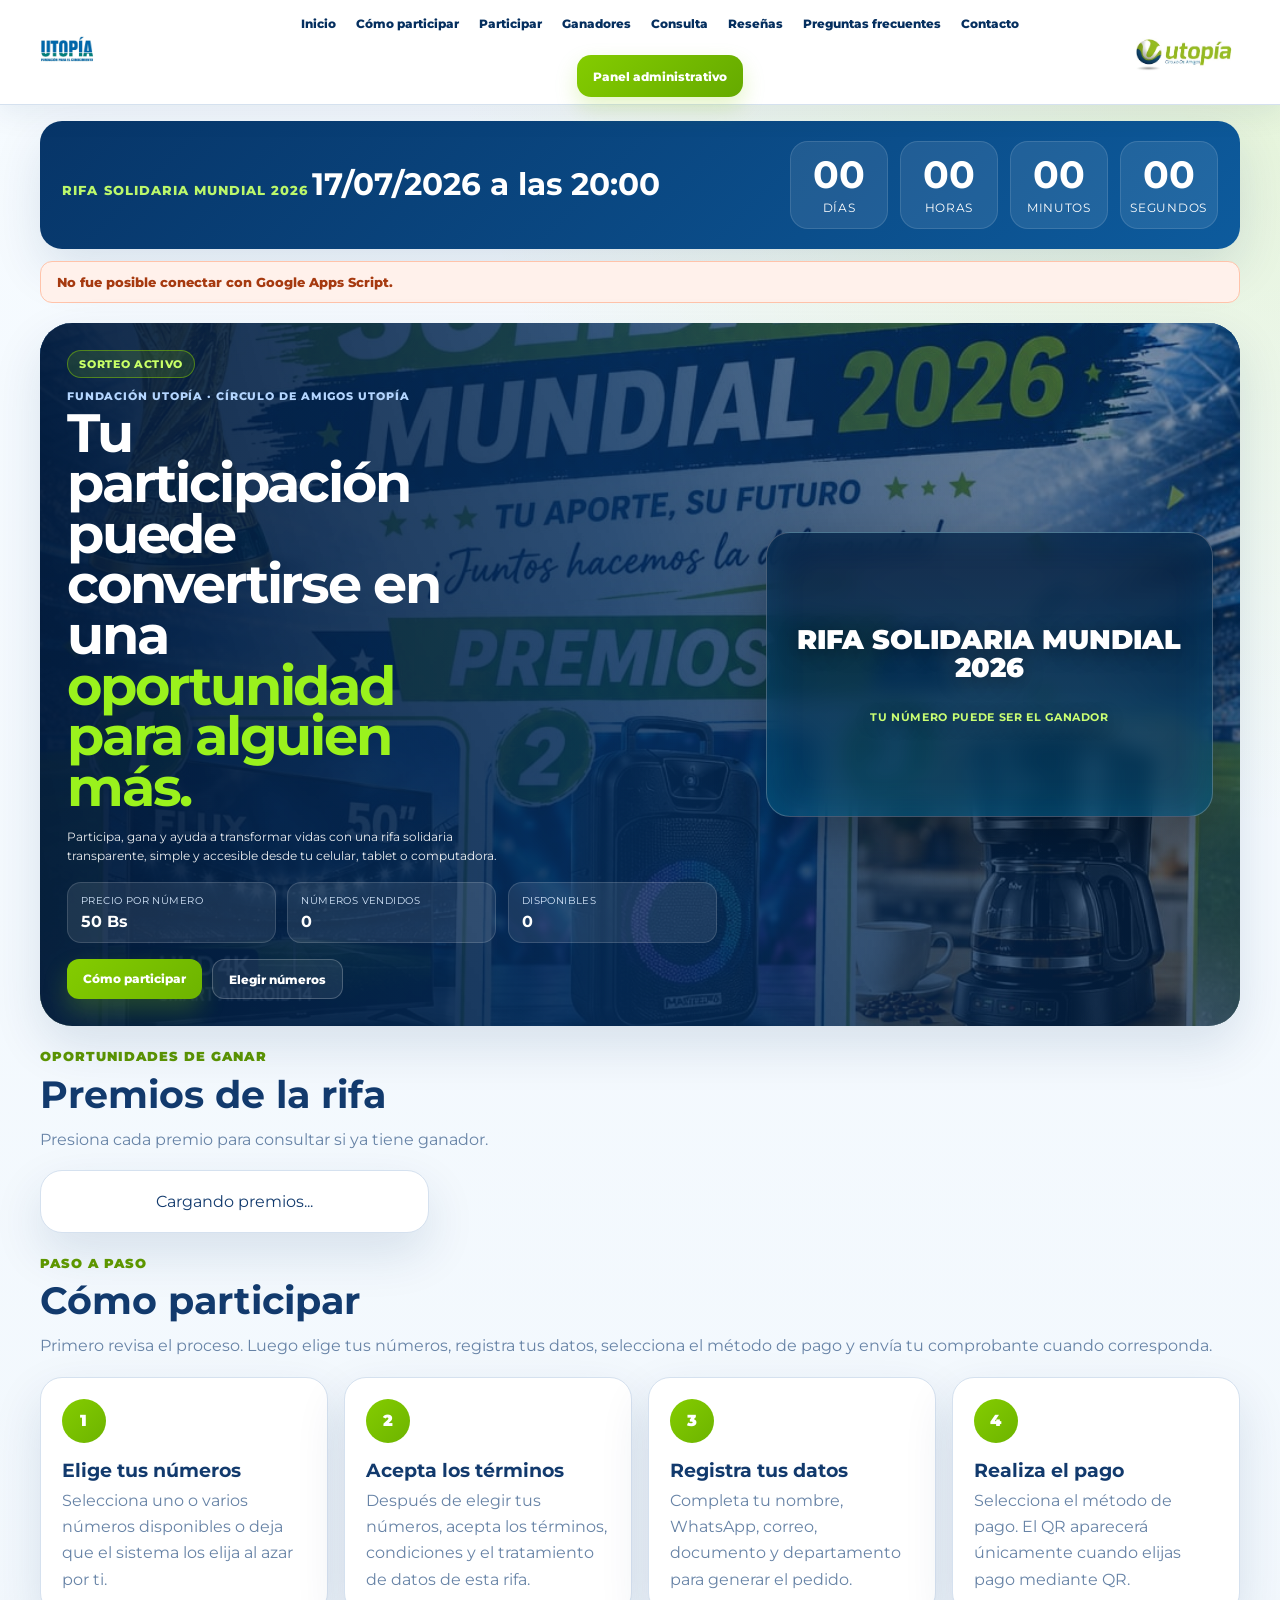
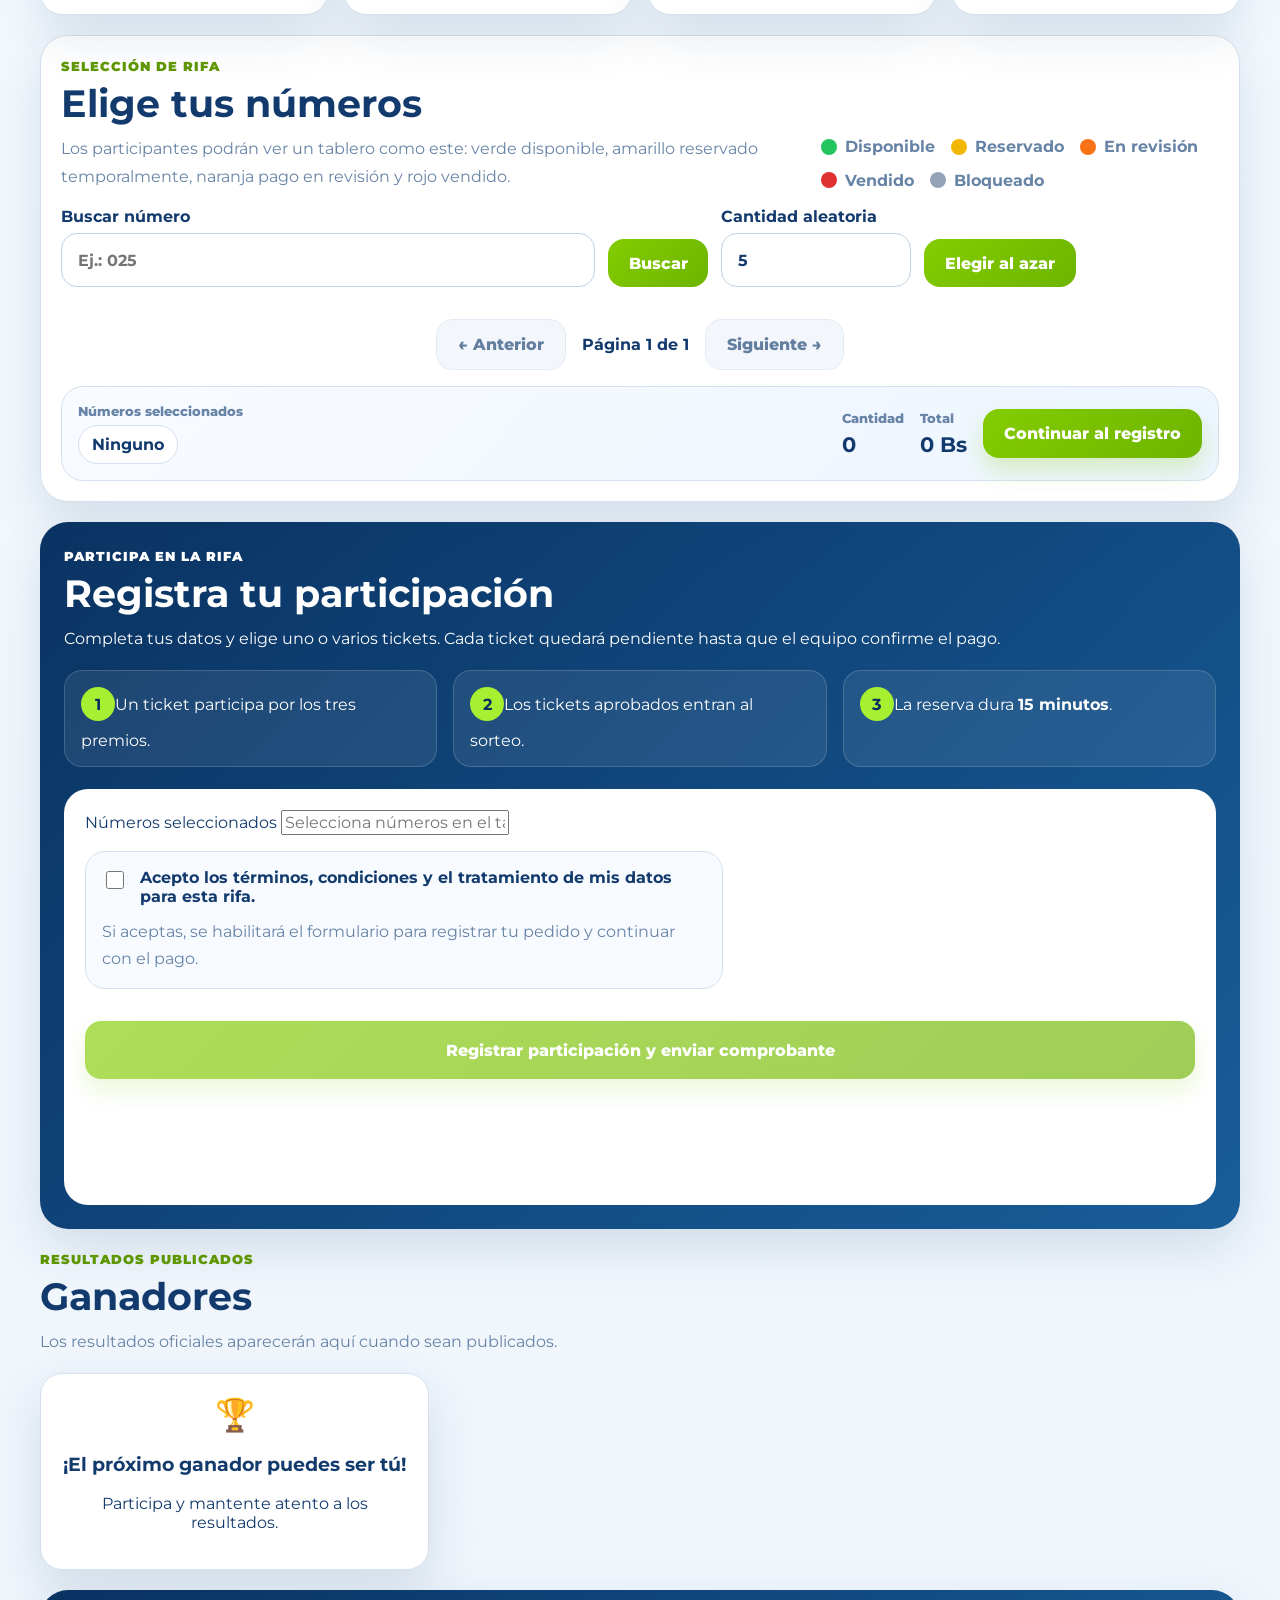
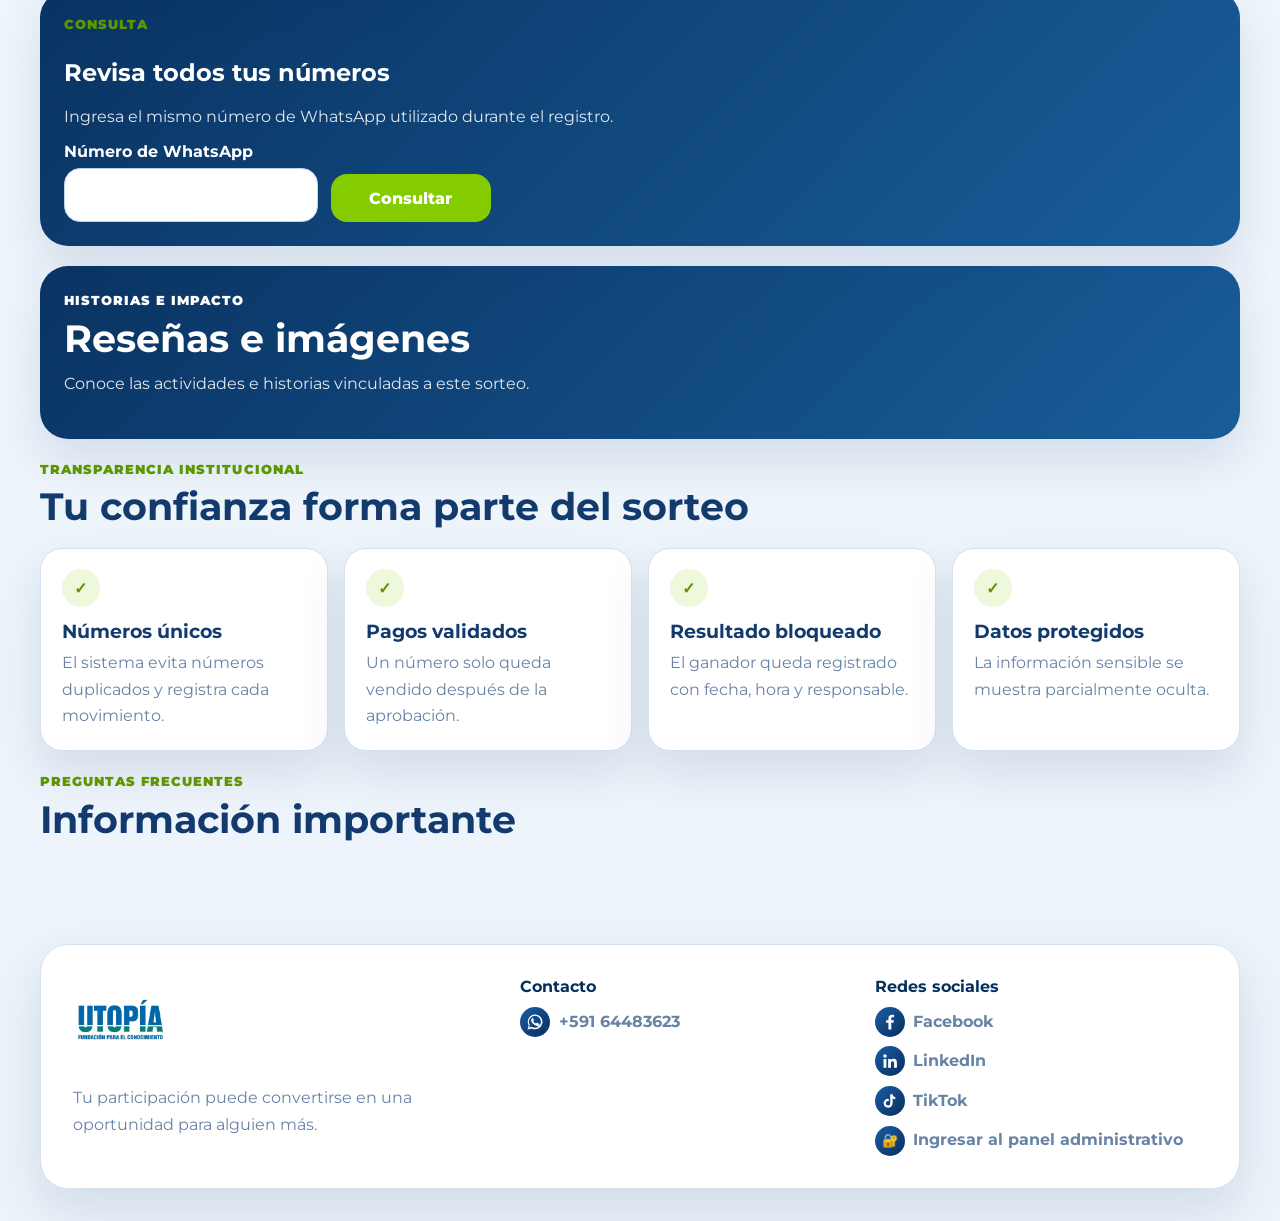
==== index.html @ 5aa7b0ad "Add files via upload" ====
<!doctype html>
<html lang="es">
<head>
<meta charset="utf-8"/>
<meta content="width=device-width, initial-scale=1" name="viewport"/>
<meta content="#052f5f" name="theme-color"/>
<meta content="Sorteos solidarios de Fundación Utopía. Participa, gana y transforma vidas." name="description"/>
<!-- El video de fondo está incorporado dentro de este archivo. No requiere subir un MP4 por separado. -->
<title>Sorteos Utopía | Rifa Solidaria Mundial 2026</title>
<link href="https://fonts.googleapis.com" rel="preconnect"/>
<link crossorigin="" href="https://fonts.gstatic.com" rel="preconnect"/>
<link href="https://fonts.googleapis.com/css2?family=Montserrat:wght@400;500;600;700;800;900&amp;display=swap" rel="stylesheet"/>

<link href="estilos.css?v=12.0.0" rel="stylesheet"/></head>
<body>
<header class="header">
<a aria-label="Fundación Utopía" class="brand" href="#inicio">
<img alt="Fundación Utopía" src="assets/logo-utopia.png.jpeg"/>
</a>
<button aria-controls="nav" aria-expanded="false" class="menu-button" id="menuButton" type="button">
<span></span><span></span><span></span><b class="sr-only">Abrir menú</b>
</button>
<nav id="nav">
<a href="#inicio">Inicio</a>
<a href="#como-participar">Cómo participar</a>
<a href="#sorteos">Participar</a>
<a href="#ganadores">Ganadores</a>
<a href="#consulta">Consulta</a>
<a href="#proyectos">Reseñas</a>
<a href="#preguntas">Preguntas frecuentes</a>
<a href="#contacto">Contacto</a>
<a aria-label="Ingresar al panel administrativo" class="admin-nav-link" href="administrador.html">Panel administrativo</a>
</nav>
<div class="header-right-logo">
<img alt="Círculo de Amigos Utopía" src="assets/logo-circulo-amigos-utopia.png"/>
</div>
</header>
<main>
<section class="top-countdown">
<div>
<span id="topRaffleName">Rifa Solidaria Mundial 2026</span>
<strong id="countdownDateTime">17/07/2026 a las 20:00</strong>
</div>
<div class="countdown">
<article><strong id="days">00</strong><small>Días</small></article>
<article><strong id="hours">00</strong><small>Horas</small></article>
<article><strong id="minutes">00</strong><small>Minutos</small></article>
<article><strong id="seconds">00</strong><small>Segundos</small></article>
</div>
</section>
<div class="public-system-notice" id="publicSystemNotice" hidden></div>
<section class="hero" id="inicio">
<video aria-hidden="true" autoplay="" class="hero-bg-video" controlslist="nodownload noplaybackrate nofullscreen" disablepictureinpicture="" id="heroVideo" loop="" muted="" playsinline="" poster="assets/rifa-solidaria-2026.png" preload="metadata" webkit-playsinline=""><source src="assets/video-rifa-mundial-utopia.mp4.mp4" type="video/mp4"/></video>
<div class="hero-copy">
<span class="hero-badge" id="heroStatusBadge">Sorteo activo</span>
<p class="eyebrow" id="heroOrganization">Fundación Utopía · Círculo de Amigos Utopía</p>
<h1>Tu participación puede convertirse en una <span>oportunidad para alguien más.</span></h1>
<p class="lead" id="heroDescription">Participa, gana y ayuda a transformar vidas con una rifa solidaria transparente, simple y accesible desde tu celular, tablet o computadora.</p>
<div class="hero-data">
<article><small>Precio por número</small><strong id="heroPrice">50 Bs</strong></article>
<article><small>Números vendidos</small><strong id="heroSold">0</strong></article>
<article><small>Disponibles</small><strong id="heroAvailable">0</strong></article>
</div>
<div class="hero-actions">
<a class="primary-button" href="#como-participar">Cómo participar</a>
<a class="ghost-button" href="#sorteos">Elegir números</a>
</div>
</div>
<div aria-hidden="true" class="world-cup-visual">
<p id="heroRaffleName">Rifa Solidaria Mundial 2026</p>
<div aria-label="Número de ticket animado" class="hero-number-strip" id="heroNumberStrip"></div>
<strong>Tu número puede ser el ganador</strong>
</div>
</section>
<section class="prizes-section" id="premios">
<div class="section-heading">
<div><span class="section-label" id="prizeCountLabel">Oportunidades de ganar</span><h2>Premios de la rifa</h2><p>Presiona cada premio para consultar si ya tiene ganador.</p></div>
</div>
<div class="prize-grid" id="prizeGrid"><article class="empty-card">Cargando premios...</article></div>
</section><section class="how-section" id="como-participar">
<div class="section-heading">
<div>
<span class="section-label">Paso a paso</span>
<h2>Cómo participar</h2>
<p>Primero revisa el proceso. Luego elige tus números, registra tus datos, selecciona el método de pago y envía tu comprobante cuando corresponda.</p>
</div>
</div>
<div class="steps">
<article><span>1</span><h3>Elige tus números</h3><p>Selecciona uno o varios números disponibles o deja que el sistema los elija al azar por ti.</p></article>
<article><span>2</span><h3>Acepta los términos</h3><p>Después de elegir tus números, acepta los términos, condiciones y el tratamiento de datos de esta rifa.</p></article>
<article><span>3</span><h3>Registra tus datos</h3><p>Completa tu nombre, WhatsApp, correo, documento y departamento para generar el pedido.</p></article>
<article><span>4</span><h3>Realiza el pago</h3><p>Selecciona el método de pago. El QR aparecerá únicamente cuando elijas pago mediante QR.</p></article>
</div>
</section>
<section class="raffle-section" id="sorteos">
<div class="section-heading">
<div>
<span class="section-label">Selección de rifa</span>
<h2>Elige tus números</h2>
<p>Los participantes podrán ver un tablero como este: verde disponible, amarillo reservado temporalmente, naranja pago en revisión y rojo vendido.</p>
</div>
<label class="public-raffle-picker" id="publicRaffleSelectWrap" hidden>Seleccionar sorteo
<select id="publicRaffleSelect" aria-label="Seleccionar sorteo"></select>
</label>
<div class="legend">
<span><i class="available"></i>Disponible</span>
<span><i class="reserved"></i>Reservado</span>
<span><i class="review"></i>En revisión</span>
<span><i class="sold"></i>Vendido</span>
<span><i class="blocked"></i>Bloqueado</span>
</div>
</div>
<div class="ticket-toolbar">
<label>Buscar número<input id="boardSearch" inputmode="numeric" placeholder="Ej.: 025"/></label>
<button id="searchBoardTicket" type="button">Buscar</button>
<label>Cantidad aleatoria<input id="randomQuantity" max="100000" min="1" type="number" value="5"/></label>
<button id="randomTickets" type="button">Elegir al azar</button>
<button class="secondary" id="refreshBoard" type="button">Actualizar</button>
</div>
<div aria-live="polite" class="ticket-grid" id="ticketGrid"></div>
<div class="ticket-pagination">
<button id="ticketPrevPage" type="button">← Anterior</button>
<strong id="ticketPageLabel">Página 1</strong>
<button id="ticketNextPage" type="button">Siguiente →</button>
</div>
<div class="selection-dock">
<div>
<small>Números seleccionados</small>
<div class="selected-ticket-chips" id="selectedTicketChips"><span>Ninguno</span></div>
</div>
<div><small>Cantidad</small><strong id="selectedTicketCount">0</strong></div>
<div><small>Total</small><strong id="selectedTotal">0 Bs</strong></div>
<a class="primary-button" href="#participar">Continuar al registro</a>
</div>
</section>
<section class="participation-section" id="participar">
<div class="section-heading light-heading">
<div>
<span class="section-label light">Participa en la rifa</span>
<h2>Registra tu participación</h2>
<p>Completa tus datos y elige uno o varios tickets. Cada ticket quedará pendiente hasta que el equipo confirme el pago.</p>
</div>
</div>
<div class="participation-intro-grid">
<article><strong>1</strong><span>Un ticket participa por los tres premios.</span></article>
<article><strong>2</strong><span>Los tickets aprobados entran al sorteo.</span></article>
<article><strong>3</strong><span>La reserva dura <b id="reservationMinutesText">15 minutos</b>.</span></article>
</div>
<p id="publicParticipationInstructions" style="max-width:900px;margin:0 auto 1.2rem;color:#dbe9f2;line-height:1.6"></p>
<div class="registration-shell">
<div class="registration-summary">
<label class="full-field">Números seleccionados
            <input id="tickets" placeholder="Selecciona números en el tablero" readonly="" required=""/>
</label>
<div class="terms-card">
<label class="terms main-terms">
<input id="terms" type="checkbox"/>
<span id="termsText">Acepto los términos, condiciones y el tratamiento de mis datos para esta rifa.</span>
</label>
<p>Si aceptas, se habilitará el formulario para registrar tu pedido y continuar con el pago.</p>
</div>
</div>
<form class="participation-form" id="participationForm" novalidate="">
<div class="participant-fields" hidden="" id="participantFields">
<div class="form-grid">
<label>Nombre completo<input autocomplete="name" id="fullName"/></label>
<label>Número de WhatsApp<input autocomplete="tel" id="phone" inputmode="tel"/></label>
<label>Correo electrónico<input autocomplete="email" id="email" type="email"/></label>
<label>Número documento de identidad<input id="identityNumber" inputmode="numeric"/></label>
<label>Departamento
                <select id="department">
<option value="">Seleccionar</option>
<option>La Paz</option>
<option>Cochabamba</option>
<option>Santa Cruz</option>
<option>Oruro</option>
<option>Potosí</option>
<option>Chuquisaca</option>
<option>Tarija</option>
<option>Beni</option>
<option>Pando</option>
</select>
</label>
<label>Método de pago
                <select id="paymentMethod">
<option value="">Seleccionar</option>
<option value="QR">QR</option>
</select>
</label>
</div>
<div class="payment-summary" hidden="" id="paymentSummary">
<h3>Resumen de pago</h3>
<div><span>Cantidad de números</span><strong id="summaryCount">0</strong></div>
<div><span>Precio por número</span><strong id="summaryUnit">0 Bs</strong></div>
<div class="total"><span>Total a pagar</span><strong id="summaryTotal">0 Bs</strong></div>
</div>
<div class="payment-details-panel" hidden id="paymentDetailsPanel">
<div class="payment-details-head">
<span class="section-label">Método seleccionado</span>
<h3 id="paymentMethodTitle">Método de pago</h3>
<p id="paymentInstructions">Selecciona un método para ver sus instrucciones.</p>
<p>La reserva vence en <strong id="reservationCountdown">--:--</strong>.</p>
<p hidden id="reservationMessage"></p>
</div>
<div class="payment-method-panel" hidden id="qrMethodPanel">
<img alt="QR de pago" id="paymentQrImage" src="assets/qr-pago.png"/>
<p>Escanea el QR y adjunta el comprobante.</p>
</div>
<div class="payment-method-panel bank-method-panel" hidden id="bankMethodPanel">
<div><span>Banco</span><strong id="bankName">—</strong></div>
<div><span>Titular</span><strong id="bankHolder">—</strong></div>
<div><span>Número de cuenta</span><strong id="bankAccount">—</strong></div>
<div><span>Tipo de cuenta</span><strong id="bankAccountType">—</strong></div>
<div><span>Documento</span><strong id="bankIdentity">—</strong></div>
<div><span>Moneda</span><strong id="bankCurrency">—</strong></div>
</div>
<div class="payment-method-panel" hidden id="cashMethodPanel"><p>Realiza el pago siguiendo las instrucciones indicadas arriba.</p></div>
<div class="payment-method-panel" hidden id="genericMethodPanel"><p>Sigue las instrucciones indicadas para este método.</p></div>
<label class="proof-field" hidden id="proofField">Comprobante de pago
<input accept="image/jpeg,image/png,image/webp,application/pdf" id="paymentProof" type="file"/>
<small id="proofFileName">Adjunta imagen o PDF del pago. Máximo 5 MB.</small>
</label>
</div>
</div>
<button class="submit-button" disabled="" id="submitButton" type="submit">Registrar participación y enviar comprobante</button>
<div class="form-result" id="formResult" role="status"></div>
<div class="confirmation-actions" hidden="" id="confirmationActions">
<button class="secondary" id="printReceipt" type="button">Ver comprobante digital</button>
</div>
</form>
</div>
</section>

<section class="winners-section" id="ganadores">
<div class="section-heading"><div><span class="section-label">Resultados publicados</span><h2>Ganadores</h2><p>Los resultados oficiales aparecerán aquí cuando sean publicados.</p></div></div>
<div class="winners-grid" id="winnersGrid"><article class="empty-card"><span>🏆</span><h3>¡El próximo ganador puedes ser tú!</h3><p>Participa y mantente atento a los resultados.</p></article></div>
</section>
<section class="lookup-section" id="consulta">
<div><span class="section-label light">Consulta</span><h2>Revisa todos tus números</h2><p>Ingresa el mismo número de WhatsApp utilizado durante el registro.</p></div>
<form id="phoneLookupForm"><label>Número de WhatsApp<input autocomplete="tel" id="lookupPhone" inputmode="tel" required=""/></label><button type="submit">Consultar</button></form>
<div class="lookup-result" hidden="" id="phoneLookupResult"></div>
</section>
<section class="impact-section" id="proyectos"><div class="section-heading light-heading"><div><span class="section-label light">Historias e impacto</span><h2>Reseñas e imágenes</h2><p>Conoce las actividades e historias vinculadas a este sorteo.</p></div></div><div class="impact-gallery" id="impactGallery"></div></section>
<section class="transparency-section" id="transparencia">
<div class="section-heading"><div><span class="section-label">Transparencia institucional</span><h2>Tu confianza forma parte del sorteo</h2></div></div>
<div class="transparency-grid">
<article><span>✓</span><h3>Números únicos</h3><p>El sistema evita números duplicados y registra cada movimiento.</p></article>
<article><span>✓</span><h3>Pagos validados</h3><p>Un número solo queda vendido después de la aprobación.</p></article>
<article><span>✓</span><h3>Resultado bloqueado</h3><p>El ganador queda registrado con fecha, hora y responsable.</p></article>
<article><span>✓</span><h3>Datos protegidos</h3><p>La información sensible se muestra parcialmente oculta.</p></article>
</div>
</section>
<section class="faq-section" id="preguntas">
<div class="section-heading"><div><span class="section-label">Preguntas frecuentes</span><h2>Información importante</h2></div></div>
<div id="faqList"></div>
</section>
</main>
<footer id="contacto">
<div class="footer-brand">
<img alt="Fundación Utopía" src="assets/logo-utopia.png.jpeg"/>
<p>Tu participación puede convertirse en una oportunidad para alguien más.</p>
</div>
<div>
<strong>Contacto</strong>
<div class="footer-links">
<a class="footer-link" href="https://wa.me/59164483623" id="contactWhatsapp" rel="noopener noreferrer" target="_blank">
<span class="footer-link-icon" aria-hidden="true"><svg viewBox="0 0 24 24" role="img"><path fill="currentColor" d="M12 2a9.7 9.7 0 0 0-8.4 14.5L2 22l5.7-1.5A9.8 9.8 0 1 0 12 2Zm0 17.7a8 8 0 0 1-4.1-1.1l-.3-.2-3.4.9.9-3.3-.2-.3A8 8 0 1 1 12 19.7Zm4.4-6c-.2-.1-1.4-.7-1.6-.8-.2-.1-.4-.1-.5.1-.2.2-.6.8-.7.9-.1.2-.3.2-.5.1-1.4-.7-2.4-1.3-3.3-3-.2-.3 0-.4.1-.6l.4-.5c.1-.2.1-.3.2-.5 0-.1 0-.3-.1-.4l-.7-1.7c-.2-.5-.4-.4-.6-.4h-.5c-.2 0-.5.1-.7.3-.3.3-1 1-1 2.4s1 2.8 1.2 3c.1.2 2 3.1 4.9 4.2.7.3 1.2.5 1.7.6.7.2 1.3.2 1.8.1.6-.1 1.4-.6 1.6-1.1.2-.6.2-1 .1-1.1-.1-.2-.3-.2-.6-.4Z"/></svg></span>
<span id="contactWhatsappText">+591 64483623</span>
</a>
</div>
</div>
<div>
<strong>Redes sociales</strong>
<div class="footer-links">
<a class="footer-link" href="https://www.facebook.com/Fundautopia" id="contactFacebook" rel="noopener noreferrer" target="_blank">
<span class="footer-link-icon" aria-hidden="true"><svg viewBox="0 0 24 24" role="img"><path fill="currentColor" d="M13.7 22v-9h3l.5-3.5h-3.5V7.3c0-1 .3-1.7 1.8-1.7h1.9V2.5c-.3 0-1.5-.1-2.8-.1-2.8 0-4.7 1.7-4.7 4.8v2.3H6.8V13h3.1v9h3.8Z"/></svg></span><span>Facebook</span>
</a>
<a class="footer-link" href="https://www.linkedin.com/in/fundaci%C3%B3n-utop%C3%ADa-org/" id="contactLinkedIn" rel="noopener noreferrer" target="_blank">
<span class="footer-link-icon" aria-hidden="true"><svg viewBox="0 0 24 24" role="img"><path fill="currentColor" d="M5.3 7.8A2.3 2.3 0 1 0 5.3 3a2.3 2.3 0 0 0 0 4.7ZM3.4 21h3.8V9.2H3.4V21Zm6.1 0h3.8v-5.8c0-1.5.3-3 2.2-3 1.9 0 1.9 1.8 1.9 3.1V21h3.8v-6.4c0-3.1-.7-5.6-4.4-5.6-1.8 0-3 .9-3.5 1.8h-.1V9.2H9.5V21Z"/></svg></span><span>LinkedIn</span>
</a>
<a class="footer-link" href="https://www.tiktok.com/@utopia.fundacion" id="contactTikTok" rel="noopener noreferrer" target="_blank">
<span class="footer-link-icon" aria-hidden="true"><svg viewBox="0 0 24 24" role="img"><path fill="currentColor" d="M15.5 3c.3 2.1 1.5 3.4 3.5 3.6v3.1a8.3 8.3 0 0 1-3.5-1v6.2a6 6 0 1 1-5.2-5.9v3.2a2.9 2.9 0 1 0 2 2.7V3h3.2Z"/></svg></span><span>TikTok</span>
</a>
<a class="footer-link" href="administrador.html">
<span class="footer-link-icon">🔐</span><span>Ingresar al panel administrativo</span>
</a>
</div>
</div>
</footer>
<dialog class="winner-modal" id="winnerModal">
<div>
<button class="modal-close" id="closeWinnerModal" type="button">×</button>
<span class="winner-icon">🏆</span><p id="modalPrizeOrder">Resultado del premio</p><h2 id="modalPrizeName">Premio</h2>
<div id="winnerLoading">Consultando resultado...</div>
<div hidden="" id="winnerData"><div class="winning-ticket"><small>Número ganador</small><strong id="modalTicket">0000</strong></div><dl><div><dt>Ganador</dt><dd id="modalWinnerName">—</dd></div><div><dt>Ciudad</dt><dd id="modalCity">—</dd></div><div><dt>Código</dt><dd id="modalCode">—</dd></div><div><dt>Fecha y hora</dt><dd id="modalDate">—</dd></div></dl></div>
<div class="no-winner" hidden="" id="noWinner"><strong>¡El próximo ganador puedes ser tú!</strong><p>Participa y mantente atento a los resultados oficiales.</p></div>
</div>
</dialog>
<section class="digital-receipt" hidden="" id="digitalReceipt">
<img alt="Fundación Utopía" src="assets/logo-utopia.png.jpeg"/>
<h2>Participación confirmada – Sorteos Utopía</h2>
<p id="receiptGreeting"></p>
<dl><div><dt>Código</dt><dd id="receiptCode"></dd></div><div><dt>Números</dt><dd id="receiptTickets"></dd></div><div><dt>Total pagado</dt><dd id="receiptAmount"></dd></div><div><dt>Fecha del sorteo</dt><dd id="receiptDate"></dd></div></dl>
<p>Gracias por apoyar los proyectos de Fundación Utopía.</p><strong>Participa, gana y ayuda a transformar vidas.</strong>
</section>


<script src="config.js?v=12.0.0"></script>
<script src="app.js?v=12.0.0" defer></script></body>
</html>
---- estilos.css ----
:root {
  --blue-dark: #052f5f;
  --blue-deep: #0b3f79;
  --blue-soft: #1d5ca6;
  --green: #84cc00;
  --green-dark: #5d9600;
  --teal: #0d7f8f;
  --white: #ffffff;
  --text: #123a6d;
  --muted: #6783a6;
  --line: #d5e1ef;
  --bg: #f3f7fb;
  --danger: #c62828;
  --review: #f97316;
  --reserved: #f2b705;
  --sold: #e03131;
  --blocked: #94a3b8;
  --available: #22c55e;
  --shadow: 0 20px 50px rgba(5, 47, 95, 0.12);
  --radius: 22px;
}

* { box-sizing: border-box; }
html { scroll-behavior: smooth; }
body {
  margin: 0;
  font-family: 'Montserrat', sans-serif;
  color: var(--text);
  background:
    radial-gradient(circle at top right, rgba(132, 204, 0, 0.16), transparent 18%),
    linear-gradient(180deg, #f6fbff 0%, #ecf3fa 100%);
}
img { max-width: 100%; display: block; }
a { color: inherit; text-decoration: none; }
button, input, select, textarea { font: inherit; }
button { cursor: pointer; }
.sr-only {
  position: absolute; width: 1px; height: 1px; padding: 0; margin: -1px;
  overflow: hidden; clip: rect(0,0,0,0); border: 0;
}

.header {
  position: sticky;
  top: 0;
  z-index: 40;
  min-height: 92px;
  display: grid;
  grid-template-columns: 190px minmax(0, 1fr) 150px;
  align-items: center;
  gap: 1.25rem;
  padding: 0.65rem clamp(1rem, 3vw, 2.5rem);
  background: rgba(255, 255, 255, 0.98);
  color: var(--blue-dark);
  backdrop-filter: blur(12px);
  border-bottom: 1px solid var(--line);
  box-shadow: 0 8px 28px rgba(5, 47, 95, 0.08);
}
.brand, .header-right-logo {
  display: flex;
  align-items: center;
}
.brand img {
  width: auto;
  max-width: 185px;
  height: 72px;
  object-fit: contain;
}
.header-right-logo { justify-content: flex-end; }
.header-right-logo img {
  width: auto;
  max-width: 145px;
  height: 58px;
  object-fit: contain;
}
#nav {
  display: flex;
  justify-content: center;
  align-items: center;
  gap: clamp(0.65rem, 1.2vw, 1.15rem);
  flex-wrap: wrap;
}
#nav a {
  color: var(--blue-dark);
  font-size: clamp(0.76rem, 0.9vw, 0.92rem);
  font-weight: 800;
  padding: 0.55rem 0.15rem;
  position: relative;
  white-space: nowrap;
}
#nav a::after {
  content: '';
  position: absolute;
  left: 0; right: 0; bottom: -0.2rem;
  height: 2px;
  transform: scaleX(0);
  transform-origin: center;
  background: var(--green);
  transition: transform 0.2s ease;
}
#nav a:hover::after, #nav a:focus-visible::after { transform: scaleX(1); }

.admin-nav-link {
  display: inline-flex !important;
  align-items: center;
  justify-content: center;
  min-height: 42px;
  padding: 0.65rem 1rem !important;
  border-radius: 14px;
  background: linear-gradient(135deg, var(--green), #65aa00);
  color: #ffffff !important;
  box-shadow: 0 10px 22px rgba(132, 204, 0, 0.22);
}
.admin-nav-link::after { display: none !important; }
.admin-nav-link:hover,
.admin-nav-link:focus-visible {
  transform: translateY(-1px);
  color: #ffffff !important;
}
.menu-button {
  display: none;
  width: 48px; height: 48px;
  border-radius: 14px;
  border: 1px solid var(--line);
  background: #f3f8fd;
  align-items: center;
  justify-content: center;
  gap: 4px;
  flex-direction: column;
}
.menu-button span {
  width: 20px; height: 2px; background: var(--blue-dark); border-radius: 999px;
}

main { padding-bottom: 4rem; }
section { width: min(1200px, calc(100% - 2rem)); margin: 1.25rem auto 0; }
.top-countdown {
  display: flex;
  align-items: center;
  justify-content: space-between;
  gap: 1.25rem;
  padding: 1.25rem 1.4rem;
  margin-top: 1rem;
  border-radius: var(--radius);
  background: linear-gradient(135deg, #073568, #0d5b9d);
  color: white;
  box-shadow: var(--shadow);
}
.top-countdown span {
  display: inline-block;
  font-size: 0.8rem;
  font-weight: 800;
  text-transform: uppercase;
  letter-spacing: 0.08em;
  color: #bbf76b;
  margin-bottom: 0.45rem;
}
.top-countdown strong { font-size: clamp(1.25rem, 2.4vw, 2rem); }
.countdown {
  display: grid;
  grid-template-columns: repeat(4, minmax(90px, 1fr));
  gap: 0.75rem;
}
.countdown article {
  text-align: center;
  padding: 0.85rem 0.6rem;
  border-radius: 18px;
  background: rgba(255,255,255,0.09);
  border: 1px solid rgba(255,255,255,0.12);
}
.countdown article strong {
  display: block;
  font-size: clamp(1.5rem, 3vw, 2.5rem);
  line-height: 1;
}
.countdown article small {
  display: block;
  margin-top: 0.4rem;
  font-size: 0.74rem;
  text-transform: uppercase;
  letter-spacing: 0.06em;
}

.hero {
  position: relative;
  isolation: isolate;
  display: grid;
  grid-template-columns: 1.2fr 0.88fr;
  gap: clamp(1rem, 3vw, 2.5rem);
  align-items: center;
  min-height: 690px;
  padding: clamp(1.2rem, 3vw, 2.4rem);
  border-radius: 32px;
  overflow: hidden;
  background: #052f5f;
  box-shadow: var(--shadow);
  color: white;
}
.hero::before {
  content: '';
  position: absolute;
  inset: 0;
  z-index: 1;
  background:
    linear-gradient(90deg, rgba(3, 28, 61, 0.94) 0%, rgba(5, 47, 95, 0.78) 48%, rgba(5, 47, 95, 0.38) 100%),
    linear-gradient(180deg, rgba(2, 19, 43, 0.14), rgba(2, 19, 43, 0.54));
  pointer-events: none;
}
.hero-bg-video {
  position: absolute;
  inset: 0;
  z-index: 0;
  width: 100%;
  height: 100%;
  object-fit: cover;
  object-position: center;
  background: #052f5f;
}
.hero-copy,
.world-cup-visual {
  position: relative;
  z-index: 2;
}
.hero-badge {
  display: inline-flex;
  padding: 0.45rem 0.9rem;
  border-radius: 999px;
  border: 1px solid rgba(132, 204, 0, 0.5);
  background: rgba(132, 204, 0, 0.15);
  color: #c8ff67;
  font-size: 0.8rem;
  font-weight: 800;
  text-transform: uppercase;
  letter-spacing: 0.06em;
}
.eyebrow {
  margin: 1rem 0 0.4rem;
  font-weight: 800;
  text-transform: uppercase;
  letter-spacing: 0.08em;
  color: #b4d6ff;
}
.hero h1 {
  margin: 0;
  font-size: clamp(2.3rem, 5.2vw, 5rem);
  line-height: 0.96;
}
.hero h1 span { color: #9af21d; }
.hero .lead {
  margin: 1.2rem 0 0;
  color: rgba(255,255,255,0.92);
  font-size: 1.02rem;
  line-height: 1.75;
  max-width: 60ch;
}
.hero-data {
  display: grid;
  grid-template-columns: repeat(3, minmax(0, 1fr));
  gap: 0.9rem;
  margin-top: 1.35rem;
}
.hero-data article {
  border-radius: 18px;
  padding: 1rem;
  background: rgba(255,255,255,0.09);
  border: 1px solid rgba(255,255,255,0.14);
}
.hero-data small {
  display: block;
  color: #d6e7fb;
  font-size: 0.78rem;
  text-transform: uppercase;
  letter-spacing: 0.04em;
}
.hero-data strong {
  display: block;
  margin-top: 0.45rem;
  font-size: 1.3rem;
}
.hero-actions {
  display: flex;
  gap: 0.85rem;
  flex-wrap: wrap;
  margin-top: 1.5rem;
}
.primary-button, .ghost-button, .submit-button, .ticket-toolbar button, .ticket-pagination button,
.confirmation-actions button, #phoneLookupForm button {
  appearance: none;
  border: none;
  border-radius: 16px;
  padding: 0.92rem 1.3rem;
  font-weight: 800;
  transition: transform 0.18s ease, opacity 0.2s ease, background 0.2s ease;
}
.primary-button, .submit-button {
  background: linear-gradient(135deg, var(--green), #6db400);
  color: white;
  box-shadow: 0 12px 24px rgba(132, 204, 0, 0.24);
}
.primary-button:hover, .submit-button:hover, .ghost-button:hover, .ticket-toolbar button:hover,
.ticket-pagination button:hover, .confirmation-actions button:hover, #phoneLookupForm button:hover {
  transform: translateY(-1px);
}
.ghost-button, .ticket-toolbar .secondary, .ticket-pagination button, .confirmation-actions .secondary {
  background: rgba(255,255,255,0.08);
  color: white;
  border: 1px solid rgba(255,255,255,0.22);
}
.world-cup-visual {
  min-height: 360px;
  display: grid;
  place-items: center;
  align-content: center;
  gap: 1.25rem;
  padding: clamp(1.25rem, 3vw, 2rem);
  overflow: hidden;
  border-radius: 28px;
  background: linear-gradient(180deg, rgba(3, 25, 57, 0.76), rgba(4, 71, 105, 0.7));
  border: 1px solid rgba(255,255,255,0.24);
  box-shadow: inset 0 0 40px rgba(21, 184, 255, 0.12), 0 20px 50px rgba(0,0,0,0.28);
  backdrop-filter: blur(10px);
}
.world-cup-visual p,
.world-cup-visual strong {
  margin: 0;
  text-align: center;
}
.world-cup-visual p {
  font-size: clamp(1.45rem, 2.7vw, 2.35rem);
  font-weight: 900;
  line-height: 1.05;
  text-transform: uppercase;
  text-shadow: 0 4px 20px rgba(0,0,0,0.35);
}
.world-cup-visual strong {
  color: #caff73;
  text-transform: uppercase;
  letter-spacing: 0.06em;
  text-shadow: 0 4px 18px rgba(0,0,0,0.35);
}
.hero-number-strip {
  --hero-digit-count: 4;
  position: relative;
  z-index: 2;
  display: grid;
  grid-template-columns: repeat(var(--hero-digit-count), minmax(42px, 1fr));
  gap: 0.5rem;
  width: min(100%, calc(var(--hero-digit-count) * 72px));
  max-width: 440px;
  margin-inline: auto;
}
.hero-number-strip span {
  display: grid; place-items: center; min-height: 72px; border-radius: 14px;
  color: white; background: linear-gradient(180deg, #20364e, #07121f);
  border: 1px solid rgba(106,221,255,0.5); box-shadow: inset 0 0 18px rgba(0,0,0,0.6);
  font-size: clamp(1.8rem, 4vw, 3rem); font-weight: 900;
}
.hero-number-strip span.flip { animation: heroFlip .2s ease; }
@keyframes heroFlip { 50% { transform: scaleY(.35); filter: blur(1px); } }

.stats-section, .steps, .prize-grid, .impact-gallery, .transparency-grid {
  display: grid;
  gap: 1rem;
}
.stats-section {
  grid-template-columns: repeat(3, minmax(0, 1fr));
  border-radius: 26px;
  background: white;
  border: 1px solid var(--line);
  overflow: hidden;
  box-shadow: var(--shadow);
}
.stats-section article {
  min-height: 128px;
  padding: 1.4rem 1.25rem;
  display: flex;
  gap: 0.9rem;
  align-items: flex-start;
  border-right: 1px solid var(--line);
  border-bottom: 1px solid var(--line);
}
.stats-section article:nth-child(3n) { border-right: none; }
.stats-section article span { font-size: 1.4rem; }
.stats-section article small {
  display: block;
  margin-bottom: 0.25rem;
  text-transform: uppercase;
  font-size: 0.72rem;
  font-weight: 800;
  color: var(--muted);
}
.stats-section article strong { font-size: 2rem; }
.progress-stat { flex-direction: column; justify-content: center; }
.progress-label { display: flex; align-items: center; justify-content: space-between; width: 100%; }
.progress-bar {
  width: 100%;
  height: 12px;
  margin-top: 0.8rem;
  border-radius: 999px;
  overflow: hidden;
  background: #e6eef8;
}
.progress-bar span {
  display: block; height: 100%; width: 0%;
  border-radius: inherit;
  background: linear-gradient(90deg, var(--green), #6db400);
}

.section-heading {
  display: flex;
  align-items: end;
  justify-content: space-between;
  gap: 1rem;
  margin-bottom: 1.1rem;
}
.section-label {
  display: inline-block;
  margin-bottom: 0.4rem;
  color: var(--green-dark);
  font-size: 0.8rem;
  font-weight: 900;
  letter-spacing: 0.08em;
  text-transform: uppercase;
}
.section-heading h2, .participation-section h2, .impact-section h2 {
  margin: 0;
  font-size: clamp(1.9rem, 3vw, 3rem);
}
.section-heading p, .participation-section p, .impact-section p {
  margin: 0.5rem 0 0;
  color: var(--muted);
  line-height: 1.7;
}
.light-heading h2, .light-heading p, .light-heading .section-label { color: white; }
.legend {
  display: flex;
  flex-wrap: wrap;
  gap: 0.9rem 1rem;
  align-items: center;
}
.legend span, .admin-legend span { display: inline-flex; align-items: center; gap: 0.5rem; font-weight: 700; color: var(--muted); }
.legend i, .admin-legend i {
  width: 16px; height: 16px; border-radius: 50%; display: inline-block;
}
.available { background: var(--available); }
.reserved { background: var(--reserved); }
.review { background: var(--review); }
.sold { background: var(--sold); }
.blocked { background: var(--blocked); }

.steps { grid-template-columns: repeat(4, minmax(0, 1fr)); }
.steps article, .impact-gallery article, .transparency-grid article, .winner-card, .empty-card {
  background: white;
  border-radius: 22px;
  border: 1px solid var(--line);
  padding: 1.3rem;
  box-shadow: var(--shadow);
}
.steps article span {
  display: inline-grid;
  place-items: center;
  width: 44px; height: 44px;
  border-radius: 50%;
  background: linear-gradient(135deg, var(--green), #6db400);
  color: white;
  font-weight: 900;
}
.steps article h3 { margin: 1rem 0 0.35rem; }
.steps article p { margin: 0; color: var(--muted); line-height: 1.65; }

.prize-grid { grid-template-columns: repeat(3, minmax(0, 1fr)); }
.prize-card {
  position: relative;
  text-align: left;
  padding: 1rem;
  background: white;
  border: 1px solid var(--line);
  border-radius: 24px;
  box-shadow: var(--shadow);
}
.prize-order {
  position: absolute; inset: 1rem auto auto 1rem;
  width: 42px; height: 42px;
  border-radius: 50%;
  display: grid; place-items: center;
  font-weight: 900;
  background: linear-gradient(135deg, var(--green), #77bf00);
  color: white;
}
.prize-image { aspect-ratio: 4 / 3; overflow: hidden; border-radius: 18px; }
.prize-image img { width: 100%; height: 100%; object-fit: cover; }
.prize-copy { padding-top: 1rem; }
.prize-copy small { color: var(--muted); text-transform: uppercase; font-weight: 800; }
.prize-copy h3 { margin: 0.35rem 0; }
.prize-copy p { margin: 0; color: var(--muted); }
.prize-copy span {
  display: inline-flex;
  margin-top: 0.9rem;
  color: var(--green-dark);
  font-weight: 800;
}
.prize-copy span.has-winner { color: var(--blue-soft); }

.raffle-section {
  padding: 1.25rem;
  border-radius: 28px;
  background: white;
  border: 1px solid var(--line);
  box-shadow: var(--shadow);
}
.ticket-toolbar {
  display: grid;
  grid-template-columns: minmax(180px, 1fr) auto minmax(150px, 190px) auto auto;
  gap: 0.8rem;
  align-items: end;
}
.ticket-toolbar label, .participation-form label, #phoneLookupForm label {
  display: flex;
  flex-direction: column;
  gap: 0.45rem;
  font-weight: 700;
}
.ticket-toolbar input, .participation-form input, .participation-form select, #phoneLookupForm input {
  width: 100%;
  height: 54px;
  border-radius: 16px;
  border: 1px solid #bfd2e8;
  padding: 0 1rem;
  color: var(--text);
  background: #fff;
}
.ticket-toolbar input:focus, .participation-form input:focus, .participation-form select:focus, #phoneLookupForm input:focus {
  outline: 2px solid rgba(12, 92, 166, 0.14);
  border-color: var(--blue-soft);
}

.ticket-toolbar button:not(.secondary) {
  background: linear-gradient(135deg, var(--green), #6db400);
  color: white;
}
.ticket-grid {
  margin-top: 1rem;
  display: grid;
  grid-template-columns: repeat(10, minmax(0, 1fr));
  gap: 0.6rem;
}
.ticket-button {
  min-height: 56px;
  border-radius: 16px;
  border: 1px solid #d6e3f1;
  background: #ecf6ef;
  font-weight: 900;
  color: var(--text);
}
.ticket-button.available {
  background: linear-gradient(135deg, #35d96f, #16a34a);
  border-color: #15803d;
  color: white;
}
.ticket-button.reserved {
  background: linear-gradient(135deg, #ffd84d, #e6a700);
  border-color: #c88b00;
  color: #4b3500;
}
.ticket-button.review {
  background: linear-gradient(135deg, #fb923c, #ea580c);
  border-color: #c2410c;
  color: white;
}
.ticket-button.sold {
  background: linear-gradient(135deg, #ff6767, #c62828);
  border-color: #a91f1f;
  color: white;
}
.ticket-button.blocked {
  background: linear-gradient(135deg, #9aa9bb, #64748b);
  border-color: #526276;
  color: white;
}
.ticket-button.selected {
  background: linear-gradient(135deg, var(--blue-soft), var(--blue-deep));
  border-color: transparent;
  color: white;
  box-shadow: 0 10px 20px rgba(11, 63, 121, 0.18);
}
.ticket-button:disabled { cursor: not-allowed; opacity: 0.9; }
.ticket-pagination {
  display: flex;
  justify-content: center;
  align-items: center;
  gap: 1rem;
  margin-top: 1rem;
}
.ticket-pagination button {
  background: #edf4fb;
  color: var(--text);
  border: 1px solid var(--line);
}
.selection-dock {
  margin-top: 1rem;
  padding: 1rem;
  border-radius: 22px;
  display: grid;
  grid-template-columns: 1.6fr auto auto auto;
  gap: 1rem;
  align-items: center;
  background: linear-gradient(135deg, #f8fbff, #edf5ff);
  border: 1px solid var(--line);
}
.selection-dock small { display: block; color: var(--muted); margin-bottom: 0.4rem; font-weight: 800; }
.selection-dock strong { font-size: 1.3rem; }
.selected-ticket-chips {
  display: flex; gap: 0.45rem; flex-wrap: wrap;
}
.selected-ticket-chips > span {
  display: inline-flex; align-items: center; gap: 0.35rem;
  padding: 0.55rem 0.8rem; border-radius: 999px;
  background: white; border: 1px solid var(--line); font-weight: 700;
}
.selected-ticket-chips button {
  width: 22px; height: 22px; border-radius: 50%; border: none;
  background: #eff4fb; color: var(--text); font-weight: 800;
}

.participation-section {
  padding: 1.5rem;
  border-radius: 28px;
  background: linear-gradient(135deg, rgba(5,47,95,0.98), rgba(13,85,148,0.95));
  color: white;
  box-shadow: var(--shadow);
}
.participation-intro-grid {
  display: grid;
  grid-template-columns: repeat(3, minmax(0, 1fr));
  gap: 1rem;
  margin: 1rem 0 1.4rem;
}
.participation-intro-grid article {
  padding: 1rem 1rem;
  border-radius: 18px;
  background: rgba(255,255,255,0.08);
  border: 1px solid rgba(255,255,255,0.16);
}
.participation-intro-grid strong { display: inline-grid; place-items: center; width: 34px; height: 34px; border-radius: 50%; background: #a7ef31; color: var(--blue-dark); margin-bottom: 0.6rem; }
.registration-shell {
  background: white;
  color: var(--text);
  border-radius: 24px;
  padding: 1.3rem;
}
.registration-summary { display: grid; grid-template-columns: 1.4fr 1fr; gap: 1rem; }
.full-field { grid-column: 1 / -1; }
.terms-card {
  border-radius: 20px;
  border: 1px solid var(--line);
  background: #f7fbff;
  padding: 1rem;
}
.terms {
  display: flex !important;
  flex-direction: row !important;
  align-items: flex-start;
  gap: 0.8rem !important;
  font-weight: 700;
}
.terms input {
  width: 18px !important; min-width: 18px; height: 18px !important; margin-top: 0.2rem;
}
.terms-card p { margin: 0.75rem 0 0; color: var(--muted); }
.participation-form { margin-top: 1rem; }
.participant-fields { margin-top: 1rem; }
.form-grid {
  display: grid;
  grid-template-columns: repeat(2, minmax(0, 1fr));
  gap: 1rem;
}
.payment-summary {
  margin-top: 1rem;
  display: grid;
  grid-template-columns: repeat(3, minmax(0, 1fr));
  gap: 1rem;
  padding: 1rem;
  border-radius: 20px;
  background: #f7fbff;
  border: 1px solid var(--line);
}
.payment-summary h3 { grid-column: 1 / -1; margin: 0; }
.payment-summary div { display: flex; flex-direction: column; gap: 0.25rem; }
.payment-summary span { color: var(--muted); font-weight: 700; }
.payment-summary strong { font-size: 1.2rem; }
.payment-summary .total strong { color: var(--green-dark); }
.qr-payment-panel {
  display: grid;
  grid-template-columns: 1.15fr 240px;
  gap: 1rem;
  align-items: center;
  margin-top: 1rem;
  padding: 1rem;
  border-radius: 22px;
  background: #f7fbff;
  border: 1px solid var(--line);
}
.qr-copy p { margin: 0.5rem 0 0; color: var(--muted); line-height: 1.65; }
.qr-payment-panel img {
  width: min(100%, 240px);
  aspect-ratio: 1 / 1;
  object-fit: contain;
  border-radius: 18px;
  background: white;
  border: 1px solid var(--line);
  padding: 0.75rem;
  justify-self: center;
}
.proof-field {
  grid-column: 1 / -1;
  display: flex;
  flex-direction: column;
  gap: 0.5rem;
}
.proof-field input { height: auto; padding: 0.75rem; }
.proof-field small { color: var(--muted); }
.submit-button {
  width: 100%;
  margin-top: 1rem;
  min-height: 58px;
  font-size: 1rem;
}
.submit-button:disabled, button:disabled { opacity: 0.65; cursor: not-allowed; transform: none !important; }
#reservationMessage[hidden] { display: none !important; }

.form-result {
  min-height: 24px;
  margin-top: 0.9rem;
  font-weight: 700;
}
.confirmation-actions {
  display: flex;
  flex-wrap: wrap;
  gap: 0.8rem;
  margin-top: 1rem;
}
.confirmation-actions button {
  background: #edf4fb;
  color: var(--text);
  border: 1px solid var(--line);
}

.winners-grid, .impact-gallery {
  display: grid;
  grid-template-columns: repeat(3, minmax(0, 1fr));
  gap: 1rem;
}
.winner-card .winner-number {
  display: inline-grid;
  place-items: center;
  width: 68px; height: 68px;
  border-radius: 50%;
  background: linear-gradient(135deg, var(--blue-soft), var(--blue-dark));
  color: white;
  font-weight: 900;
  font-size: 1.2rem;
  margin-bottom: 1rem;
}
.winner-card small { color: var(--muted); font-weight: 800; text-transform: uppercase; }
.winner-card h3 { margin: 0.35rem 0 1rem; }
.winner-card dl, #winnerData dl, .digital-receipt dl {
  display: grid;
  gap: 0.75rem;
  margin: 0;
}
.winner-card dt, #winnerData dt, .digital-receipt dt { color: var(--muted); font-weight: 800; }
.winner-card dd, #winnerData dd, .digital-receipt dd { margin: 0.2rem 0 0; font-weight: 700; }
.empty-card { text-align: center; }
.empty-card span { font-size: 2rem; display: inline-block; }

.lookup-section, .impact-section {
  border-radius: 28px;
  background: linear-gradient(135deg, rgba(5,47,95,0.98), rgba(13,85,148,0.95));
  color: white;
  box-shadow: var(--shadow);
  padding: 1.5rem;
}
.lookup-section p, .impact-section p { color: rgba(255,255,255,0.88); }
#phoneLookupForm {
  display: flex;
  gap: 0.8rem;
  align-items: end;
  margin-top: 1rem;
}
#phoneLookupForm button { background: var(--green); color: white; min-width: 160px; }
.lookup-result {
  margin-top: 1rem;
  padding: 1rem;
  background: rgba(255,255,255,0.08);
  border-radius: 20px;
  border: 1px solid rgba(255,255,255,0.14);
}
.lookup-ticket-list { display: flex; flex-wrap: wrap; gap: 0.6rem; margin-top: 0.8rem; }
.lookup-ticket-list span {
  display: inline-flex; align-items: center; padding: 0.5rem 0.75rem;
  border-radius: 999px; background: rgba(255,255,255,0.1); font-weight: 700;
}
.impact-copy { max-width: 720px; }
.impact-stats {
  display: grid;
  grid-template-columns: repeat(3, minmax(0, 1fr));
  gap: 1rem;
  margin-top: 1rem;
}
.impact-stats article {
  padding: 1rem;
  border-radius: 20px;
  background: rgba(255,255,255,0.08);
  border: 1px solid rgba(255,255,255,0.14);
}
.impact-stats small { display: block; color: #d3e9ff; text-transform: uppercase; font-weight: 800; }
.impact-stats strong { display: block; margin-top: 0.35rem; font-size: 1.2rem; }
.impact-gallery { margin-top: 1rem; }
.impact-gallery article {
  background: rgba(255,255,255,0.1);
  border: 1px solid rgba(255,255,255,0.18);
  color: white;
}
.impact-gallery article img {
  width: 100%; height: 180px; object-fit: cover; border-radius: 16px; margin-bottom: 0.9rem;
}
.impact-gallery article p { margin: 0.5rem 0 0; color: rgba(255,255,255,0.84); }

.transparency-grid { grid-template-columns: repeat(4, minmax(0, 1fr)); }
.transparency-grid article span {
  display: inline-grid;
  place-items: center;
  width: 38px; height: 38px;
  border-radius: 50%;
  background: rgba(132, 204, 0, 0.14);
  color: var(--green-dark);
  font-weight: 900;
}
.transparency-grid article h3 { margin: 0.8rem 0 0.45rem; }
.transparency-grid article p { margin: 0; color: var(--muted); line-height: 1.65; }

#faqList {
  display: grid;
  gap: 0.8rem;
}
#faqList details {
  background: white;
  border-radius: 20px;
  border: 1px solid var(--line);
  box-shadow: var(--shadow);
  padding: 1rem 1.15rem;
}
#faqList summary { font-weight: 800; cursor: pointer; }
#faqList p { margin: 0.8rem 0 0; color: var(--muted); line-height: 1.7; }

footer {
  width: min(1200px, calc(100% - 2rem));
  margin: 1.25rem auto 2rem;
  padding: clamp(1.25rem, 3vw, 2rem);
  display: grid;
  grid-template-columns: 1.15fr 0.9fr 0.9fr;
  gap: 1.4rem;
  background: #ffffff;
  color: var(--blue-dark);
  border: 1px solid var(--line);
  border-radius: 28px;
  box-shadow: var(--shadow);
}
footer > div {
  display: flex;
  flex-direction: column;
  align-items: flex-start;
}
footer img {
  width: auto;
  max-width: 175px;
  height: 95px;
  object-fit: contain;
  margin-bottom: 0.8rem;
}
footer strong {
  display: block;
  margin-bottom: 0.65rem;
  color: var(--blue-dark);
  font-size: 1rem;
}
footer span, footer p {
  color: var(--muted);
  line-height: 1.65;
  margin: 0;
}
.footer-links {
  display: grid;
  gap: 0.6rem;
}
.footer-link {
  display: inline-flex;
  align-items: center;
  gap: 0.55rem;
  color: var(--blue-deep);
  font-weight: 700;
  line-height: 1.45;
  overflow-wrap: anywhere;
}
.footer-link-icon svg {
  width: 18px;
  height: 18px;
  display: block;
}
.footer-link:hover { color: var(--green-dark); }
.footer-link-icon {
  width: 30px;
  height: 30px;
  flex: 0 0 30px;
  display: grid;
  place-items: center;
  border-radius: 50%;
  color: white;
  background: linear-gradient(135deg, var(--blue-soft), var(--blue-dark));
  font-size: 0.82rem;
  font-weight: 900;
}

.winner-modal {
  width: min(640px, calc(100% - 1rem));
  border: none; border-radius: 24px; padding: 0;
}
.winner-modal::backdrop { background: rgba(2, 16, 37, 0.72); }
.winner-modal > div {
  position: relative;
  padding: 1.5rem;
  border-radius: 24px;
  background: white;
}
.modal-close {
  position: absolute; right: 1rem; top: 1rem;
  width: 38px; height: 38px; border-radius: 50%; border: none;
  background: #edf4fb; color: var(--text); font-size: 1.3rem;
}
.winner-icon { font-size: 2rem; display: inline-block; }
.winning-ticket {
  margin: 1rem 0;
  padding: 1rem;
  border-radius: 20px;
  background: #f7fbff;
  border: 1px solid var(--line);
}
.winning-ticket small { display: block; color: var(--muted); font-weight: 800; }
.winning-ticket strong { font-size: 2rem; }
.no-winner {
  margin-top: 1rem;
  padding: 1rem;
  border-radius: 20px;
  background: #f7fbff;
}

.digital-receipt {
  position: fixed;
  inset: auto 1rem 1rem auto;
  width: min(460px, calc(100% - 2rem));
  background: white;
  color: var(--text);
  border-radius: 24px;
  border: 1px solid var(--line);
  box-shadow: 0 22px 50px rgba(5,47,95,0.2);
  padding: 1.25rem;
  z-index: 60;
}
.digital-receipt img { width: 140px; }
.digital-receipt h2 { font-size: 1.4rem; margin: 0.8rem 0; }

@media (max-width: 1100px) {
  .header { grid-template-columns: minmax(145px, 1fr) auto; min-height: 82px; }
  .brand img { height: 62px; max-width: 165px; }
  #nav { position: absolute; top: calc(100% + 0.6rem); right: 1rem; left: 1rem; display: none; flex-direction: column; align-items: flex-start; background: #ffffff; border: 1px solid var(--line); border-radius: 20px; padding: 1rem; box-shadow: var(--shadow); }
  #nav.open { display: flex; }
  #nav .admin-nav-link {
    width: 100%;
    margin-top: 0.35rem;
    color: #ffffff !important;
  }
  .menu-button { display: inline-flex; justify-self: end; }
  .header-right-logo { display: none; }
  .hero, .registration-summary, .qr-payment-panel, footer, .transparency-grid { grid-template-columns: 1fr; }
  .stats-section { grid-template-columns: repeat(2, minmax(0, 1fr)); }
  .stats-section article:nth-child(3n) { border-right: 1px solid var(--line); }
  .stats-section article:nth-child(2n) { border-right: none; }
  .steps, .prize-grid, .winners-grid, .impact-gallery, .participation-intro-grid { grid-template-columns: repeat(2, minmax(0, 1fr)); }
  .ticket-grid { grid-template-columns: repeat(8, minmax(0, 1fr)); }
  .selection-dock, .impact-stats { grid-template-columns: repeat(2, minmax(0, 1fr)); }
  .ticket-toolbar { grid-template-columns: repeat(2, minmax(0, 1fr)); }
}

@media (max-width: 1100px) {
  .hero { min-height: 740px; }
  .hero-bg-video { object-position: 58% center; }
}

@media (max-width: 760px) {
  section { width: min(100%, calc(100% - 1rem)); }
  .top-countdown, .section-heading, #phoneLookupForm { flex-direction: column; align-items: stretch; }
  .countdown { grid-template-columns: repeat(2, minmax(0, 1fr)); width: 100%; }
  .hero { min-height: 760px; }
  .hero-bg-video { object-position: 65% center; }
  .hero h1 { font-size: clamp(2rem, 12vw, 3.6rem); }
  .hero-data, .stats-section, .steps, .prize-grid, .form-grid, .payment-summary, .winners-grid, .impact-stats, .impact-gallery, .transparency-grid, .participation-intro-grid { grid-template-columns: 1fr; }
  .ticket-grid { grid-template-columns: repeat(5, minmax(0, 1fr)); }
  .selection-dock { grid-template-columns: 1fr; }
  .ticket-toolbar { grid-template-columns: 1fr; }
  .ticket-pagination { flex-wrap: wrap; }
  .countdown article strong { font-size: 1.8rem; }
  .registration-shell, .raffle-section, .participation-section, .lookup-section, .impact-section, footer { padding: 1rem; }
  .submit-button { font-size: 0.95rem; }
  .digital-receipt { inset: 1rem; width: auto; }
}

@media print {
  body * { visibility: hidden !important; }
  #digitalReceipt, #digitalReceipt * { visibility: visible !important; }
  #digitalReceipt {
    position: static; width: 100%; border: none; box-shadow: none; inset: auto;
  }
}



/* AJUSTE DE PORTADA PARA VER TODO AL 100% EN PC Y LAPTOP */
@media (min-width: 901px) {
  .header {
    min-height: 78px;
    padding-top: 0.45rem;
    padding-bottom: 0.45rem;
  }

  .brand img {
    height: 58px;
    max-width: 160px;
  }

  .header-right-logo img {
    height: 48px;
    max-width: 125px;
  }

  .hero {
    min-height: clamp(520px, calc(100vh - 140px), 610px);
    grid-template-columns: minmax(0, 1.08fr) minmax(320px, 0.72fr);
    gap: clamp(1rem, 2.2vw, 2rem);
    padding: clamp(1.15rem, 2.1vw, 1.8rem);
  }

  .hero-copy {
    max-width: 720px;
  }

  .hero-badge {
    padding: 0.36rem 0.72rem;
    font-size: 0.68rem;
  }

  .eyebrow {
    margin: 0.72rem 0 0.28rem;
    font-size: clamp(0.7rem, 0.82vw, 0.85rem);
  }

  .hero h1 {
    max-width: 10.5ch;
    font-size: clamp(2.85rem, 4.25vw, 4.55rem);
    line-height: 0.93;
    letter-spacing: -0.04em;
  }

  .hero .lead {
    max-width: 58ch;
    margin-top: 0.9rem;
    font-size: clamp(0.78rem, 0.93vw, 0.95rem);
    line-height: 1.55;
  }

  .hero-data {
    max-width: 650px;
    gap: 0.7rem;
    margin-top: 1rem;
  }

  .hero-data article {
    padding: 0.72rem 0.82rem;
    border-radius: 14px;
  }

  .hero-data small {
    font-size: 0.64rem;
  }

  .hero-data strong {
    margin-top: 0.3rem;
    font-size: 1rem;
  }

  .hero-actions {
    margin-top: 1rem;
    gap: 0.65rem;
  }

  .hero-actions .primary-button,
  .hero-actions .ghost-button {
    padding: 0.72rem 1rem;
    border-radius: 12px;
    font-size: 0.78rem;
  }

  .world-cup-visual {
    min-height: 285px;
    max-width: 470px;
    width: 100%;
    justify-self: end;
    gap: 0.85rem;
    padding: 1.15rem;
    border-radius: 24px;
  }

  .world-cup-visual p {
    font-size: clamp(1.25rem, 2.1vw, 1.95rem);
  }

  .world-cup-visual strong {
    font-size: clamp(0.68rem, 0.85vw, 0.84rem);
  }

  .hero-number-strip {
    width: min(100%, 390px);
    gap: 0.38rem;
  }

  .hero-number-strip span {
    min-height: 58px;
    border-radius: 11px;
    font-size: clamp(1.55rem, 2.9vw, 2.4rem);
  }
}

@media (min-width: 901px) and (max-height: 760px) {
  .hero {
    min-height: 520px;
  }

  .hero h1 {
    font-size: clamp(2.55rem, 3.85vw, 3.95rem);
  }

  .world-cup-visual {
    min-height: 250px;
  }
}



/* =========================================================
   VIDEO DE PORTADA OPTIMIZADO PARA CELULARES Y TABLETS
   ========================================================= */
.hero-bg-video {
  display: block;
  max-width: none;
  pointer-events: none;
  opacity: 1;
  transform: translateZ(0);
  backface-visibility: hidden;
  will-change: transform;
}

@media (max-width: 900px) {
  .hero {
    min-height: auto !important;
    height: auto !important;
    grid-template-columns: 1fr !important;
    align-content: start !important;
    gap: 18px !important;
    padding: 22px 18px !important;
  }

  .hero-bg-video {
    width: 100% !important;
    height: 100% !important;
    object-fit: cover !important;
    object-position: 54% center !important;
    transform: scale(1.015) translateZ(0) !important;
  }

  .hero::before {
    background:
      linear-gradient(
        180deg,
        rgba(3, 28, 61, 0.88) 0%,
        rgba(5, 47, 95, 0.70) 48%,
        rgba(3, 28, 61, 0.90) 100%
      ),
      linear-gradient(
        90deg,
        rgba(3, 28, 61, 0.72),
        rgba(5, 47, 95, 0.28)
      ) !important;
  }

  .hero-copy {
    width: 100% !important;
    max-width: 680px !important;
  }

  .world-cup-visual {
    width: min(100%, 430px) !important;
    justify-self: center !important;
    min-height: 220px !important;
    padding: 18px 15px !important;
    background: rgba(4, 42, 82, 0.78) !important;
    backdrop-filter: blur(7px) !important;
    -webkit-backdrop-filter: blur(7px) !important;
  }
}

@media (max-width: 600px) {
  .hero {
    width: calc(100% - 12px) !important;
    min-height: 650px !important;
    margin-top: 8px !important;
    gap: 14px !important;
    padding: 17px 14px 18px !important;
    border-radius: 20px !important;
  }

  .hero-bg-video {
    object-position: 57% center !important;
    transform: scale(1.03) translateZ(0) !important;
  }

  .hero::before {
    background:
      linear-gradient(
        180deg,
        rgba(2, 22, 49, 0.88) 0%,
        rgba(5, 47, 95, 0.63) 45%,
        rgba(2, 22, 49, 0.91) 100%
      ) !important;
  }

  .hero-badge {
    padding: 5px 10px !important;
    font-size: 8px !important;
  }

  .eyebrow {
    margin: 8px 0 4px !important;
    font-size: 8px !important;
    line-height: 1.35 !important;
  }

  .hero h1 {
    max-width: 10.5ch !important;
    font-size: clamp(34px, 10.8vw, 47px) !important;
    line-height: 0.94 !important;
    letter-spacing: -0.04em !important;
  }

  .hero .lead {
    max-width: 43ch !important;
    margin-top: 9px !important;
    font-size: 10px !important;
    line-height: 1.45 !important;
  }

  .hero-data {
    grid-template-columns: repeat(3, minmax(0, 1fr)) !important;
    gap: 5px !important;
    margin-top: 10px !important;
  }

  .hero-data article {
    min-height: 52px !important;
    padding: 7px 6px !important;
    border-radius: 10px !important;
  }

  .hero-data small {
    font-size: 6px !important;
  }

  .hero-data strong {
    margin-top: 2px !important;
    font-size: 12px !important;
  }

  .hero-actions {
    gap: 6px !important;
    margin-top: 9px !important;
  }

  .hero-actions .primary-button,
  .hero-actions .ghost-button {
    min-height: 40px !important;
    padding: 9px 12px !important;
    font-size: 9px !important;
    border-radius: 10px !important;
  }

  .world-cup-visual {
    width: 100% !important;
    min-height: 190px !important;
    max-height: none !important;
    gap: 9px !important;
    padding: 14px 10px !important;
    border-radius: 18px !important;
  }

  .world-cup-visual p {
    max-width: 270px !important;
    font-size: 20px !important;
    line-height: 1.02 !important;
  }

  .hero-number-strip {
    width: min(100%, 300px) !important;
    gap: 5px !important;
  }

  .hero-number-strip span {
    min-height: 45px !important;
    border-radius: 9px !important;
    font-size: 25px !important;
  }

  .world-cup-visual strong {
    font-size: 9px !important;
  }
}

@media (max-width: 380px) {
  .hero {
    min-height: 620px !important;
    padding-inline: 11px !important;
  }

  .hero h1 {
    font-size: 33px !important;
  }

  .world-cup-visual {
    min-height: 175px !important;
  }

  .hero-number-strip span {
    min-height: 41px !important;
    font-size: 22px !important;
  }
}

@media (orientation: landscape) and (max-height: 520px) {
  .hero {
    min-height: 470px !important;
    grid-template-columns: minmax(0, 1.12fr) minmax(250px, 0.88fr) !important;
    gap: 12px !important;
    padding: 14px !important;
  }

  .hero h1 {
    font-size: clamp(31px, 6vw, 43px) !important;
  }

  .hero .lead {
    font-size: 9px !important;
  }

  .world-cup-visual {
    min-height: 190px !important;
  }
}



.prize-image img,.card-image{background:#eef4f8}.image-error{object-fit:contain!important;padding:1rem;background:#f7fbff}


/* v11.4: selector de sorteos y diagnóstico visible */
.public-system-notice{width:min(1200px,calc(100% - 2rem));margin:12px auto 0;padding:12px 16px;border-radius:12px;font-weight:800;font-size:13px;background:#e8f4ff;color:#07528d;border:1px solid #b8d8ef}
.public-system-notice.error{background:#fff1eb;color:#a63a10;border-color:#ffc3aa}.public-system-notice[hidden]{display:none!important}
.public-raffle-picker{display:grid;gap:7px;min-width:260px;color:#244765;font-size:12px;font-weight:900}.public-raffle-picker select{min-height:48px;padding:0 14px;border:1px solid #bfd2e8;border-radius:12px;color:#073f78;background:#fff;font-weight:800}.public-raffle-picker[hidden]{display:none!important}
@media(max-width:760px){.public-raffle-picker{width:100%;min-width:0}.public-system-notice{width:calc(100% - 1rem)}}

/* ===== v12: estados visibles, selección reservada y métodos de pago ===== */
.ticket-button {
  display: grid;
  place-items: center;
  align-content: center;
  gap: .18rem;
  min-height: 62px;
  padding: .45rem .3rem;
}
.ticket-button strong { font-size: 1rem; line-height: 1; }
.ticket-button small { font-size: .58rem; line-height: 1; text-transform: uppercase; letter-spacing: .025em; opacity: .94; }
.ticket-button.selected {
  outline: 4px solid #0b3f79;
  outline-offset: -4px;
  box-shadow: 0 0 0 3px rgba(255,255,255,.82) inset, 0 8px 20px rgba(5,47,95,.2);
  transform: translateY(-1px);
}
.ticket-button.selected::after { content: "✓"; position:absolute; top:4px; right:7px; font-size:.72rem; }
.ticket-button { position:relative; }

.payment-details-panel {
  display: grid;
  gap: 1rem;
  margin-top: 1rem;
  padding: 1.2rem;
  border: 1px solid var(--line);
  border-radius: 20px;
  background: #f7fbff;
}
.payment-details-panel[hidden], .payment-method-panel[hidden], #proofField[hidden] { display:none !important; }
.payment-details-head h3 { margin:.35rem 0 .45rem; color:var(--blue-dark); }
.payment-details-head p { margin:.35rem 0; color:var(--muted); line-height:1.55; }
#reservationMessage { color:#0b3f79; font-weight:800; }
.payment-method-panel { padding:1rem; border:1px solid #cbdced; border-radius:16px; background:#fff; }
#qrMethodPanel { display:grid; justify-items:center; gap:.8rem; }
#qrMethodPanel img { width:min(100%,310px); max-height:420px; object-fit:contain; border-radius:18px; border:1px solid var(--line); background:#fff; padding:.8rem; }
.bank-method-panel { display:grid; grid-template-columns:repeat(2,minmax(0,1fr)); gap:.75rem; }
.bank-method-panel div { padding:.85rem; border-radius:12px; background:#eef5fb; overflow-wrap:anywhere; }
.bank-method-panel span { display:block; color:var(--muted); font-size:.73rem; font-weight:800; text-transform:uppercase; }
.bank-method-panel strong { display:block; margin-top:.3rem; color:var(--blue-dark); }
.payment-details-panel .proof-field { display:grid; gap:.5rem; }
@media(max-width:680px){.bank-method-panel{grid-template-columns:1fr}.ticket-button{min-height:58px}.ticket-button small{font-size:.51rem}}
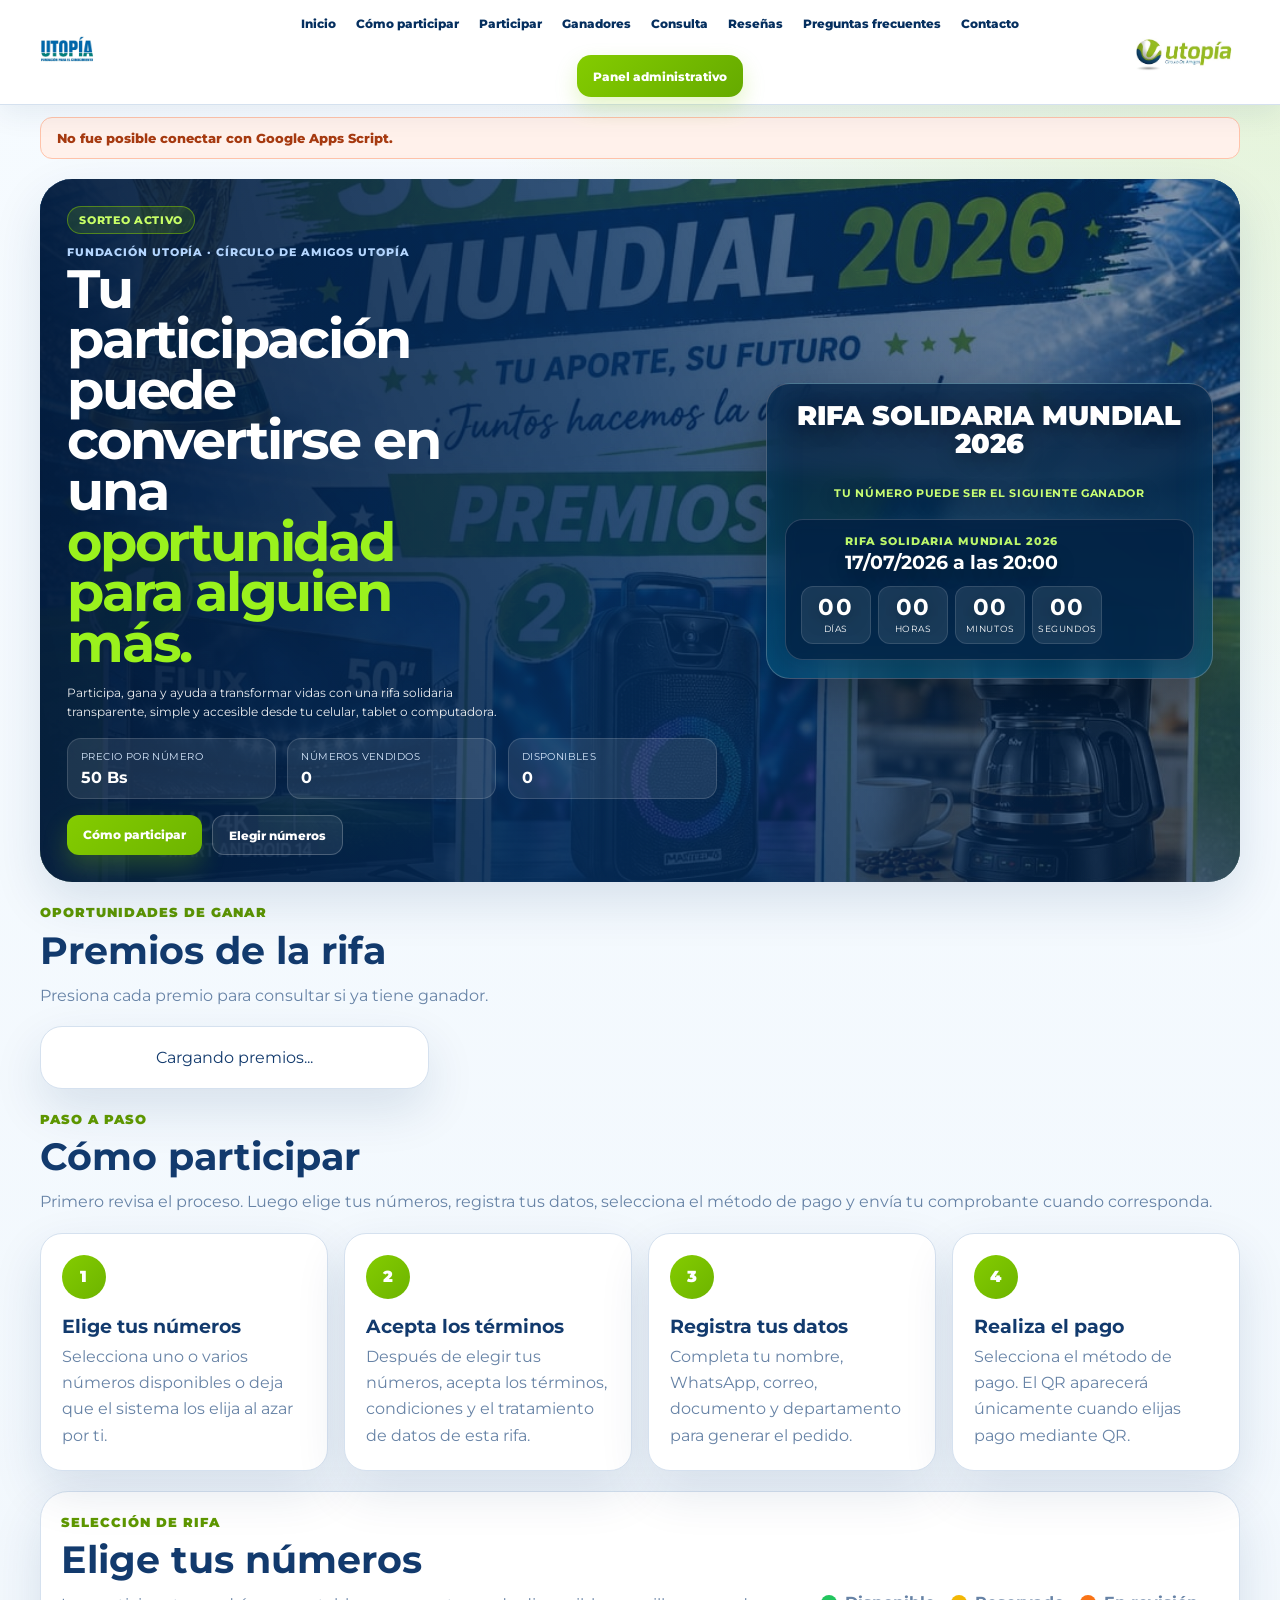
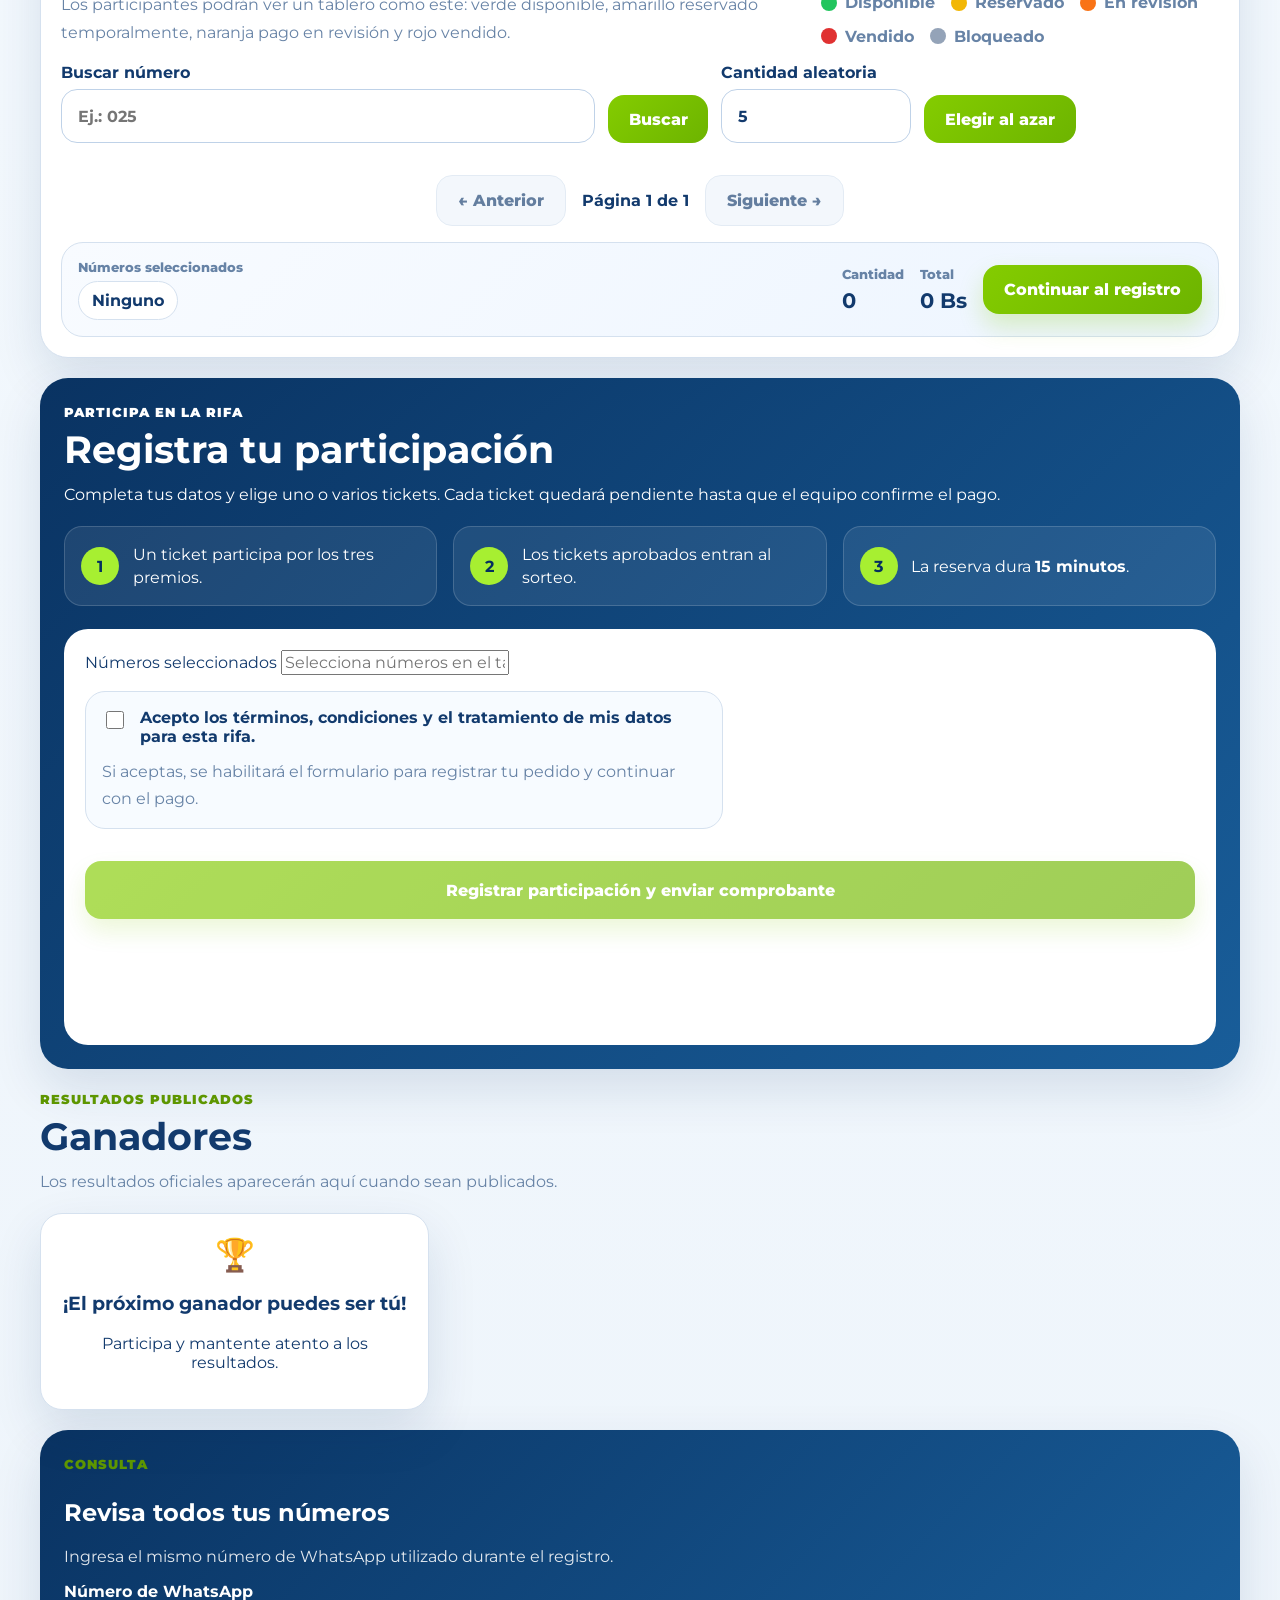
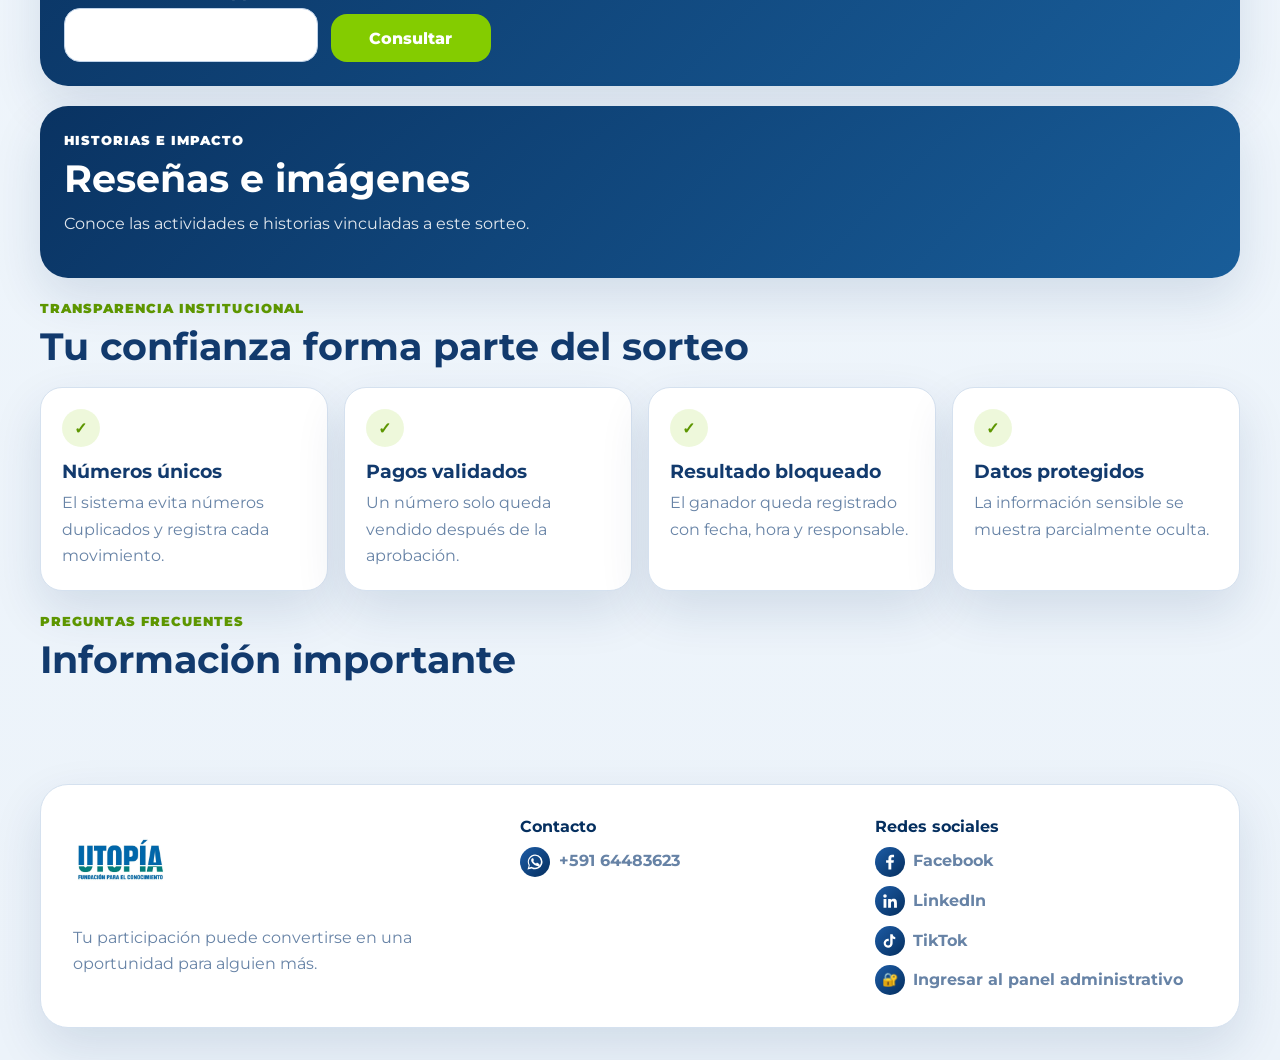
==== commit 86b17f4f: "Add files via upload" ====
--- a/index.html
+++ b/index.html
@@ -11,7 +11,7 @@
 <link crossorigin="" href="https://fonts.gstatic.com" rel="preconnect"/>
 <link href="https://fonts.googleapis.com/css2?family=Montserrat:wght@400;500;600;700;800;900&amp;display=swap" rel="stylesheet"/>
 
-<link href="estilos.css?v=12.0.0" rel="stylesheet"/></head>
+<link href="estilos.css?v=12.2.0" rel="stylesheet"/></head>
 <body>
 <header class="header">
 <a aria-label="Fundación Utopía" class="brand" href="#inicio">
@@ -36,18 +36,6 @@
 </div>
 </header>
 <main>
-<section class="top-countdown">
-<div>
-<span id="topRaffleName">Rifa Solidaria Mundial 2026</span>
-<strong id="countdownDateTime">17/07/2026 a las 20:00</strong>
-</div>
-<div class="countdown">
-<article><strong id="days">00</strong><small>Días</small></article>
-<article><strong id="hours">00</strong><small>Horas</small></article>
-<article><strong id="minutes">00</strong><small>Minutos</small></article>
-<article><strong id="seconds">00</strong><small>Segundos</small></article>
-</div>
-</section>
 <div class="public-system-notice" id="publicSystemNotice" hidden></div>
 <section class="hero" id="inicio">
 <video aria-hidden="true" autoplay="" class="hero-bg-video" controlslist="nodownload noplaybackrate nofullscreen" disablepictureinpicture="" id="heroVideo" loop="" muted="" playsinline="" poster="assets/rifa-solidaria-2026.png" preload="metadata" webkit-playsinline=""><source src="assets/video-rifa-mundial-utopia.mp4.mp4" type="video/mp4"/></video>
@@ -69,7 +57,19 @@
 <div aria-hidden="true" class="world-cup-visual">
 <p id="heroRaffleName">Rifa Solidaria Mundial 2026</p>
 <div aria-label="Número de ticket animado" class="hero-number-strip" id="heroNumberStrip"></div>
-<strong>Tu número puede ser el ganador</strong>
+<strong>Tu número puede ser el siguiente ganador</strong>
+<div class="hero-countdown top-countdown" aria-label="Conteo regresivo del sorteo">
+<div class="hero-countdown-title">
+<span id="topRaffleName">Rifa Solidaria Mundial 2026</span>
+<strong id="countdownDateTime">17/07/2026 a las 20:00</strong>
+</div>
+<div class="countdown">
+<article><strong id="days">00</strong><small>Días</small></article>
+<article><strong id="hours">00</strong><small>Horas</small></article>
+<article><strong id="minutes">00</strong><small>Minutos</small></article>
+<article><strong id="seconds">00</strong><small>Segundos</small></article>
+</div>
+</div>
 </div>
 </section>
 <section class="prizes-section" id="premios">
@@ -305,6 +305,6 @@
 </section>
 
 
-<script src="config.js?v=12.0.0"></script>
-<script src="app.js?v=12.0.0" defer></script></body>
+<script src="config.js?v=12.2.0"></script>
+<script src="app.js?v=12.2.0" defer></script></body>
 </html>
--- a/estilos.css
+++ b/estilos.css
@@ -1426,3 +1426,77 @@
 .bank-method-panel strong { display:block; margin-top:.3rem; color:var(--blue-dark); }
 .payment-details-panel .proof-field { display:grid; gap:.5rem; }
 @media(max-width:680px){.bank-method-panel{grid-template-columns:1fr}.ticket-button{min-height:58px}.ticket-button small{font-size:.51rem}}
+
+/* ===== Ajustes v12.2 ===== */
+.hero-countdown.top-countdown{
+  width:100%;
+  margin-top:.35rem;
+  padding:.9rem;
+  display:grid;
+  gap:.75rem;
+  border-radius:18px;
+  background:rgba(3,31,66,.72);
+  border:1px solid rgba(255,255,255,.16);
+  box-shadow:none;
+  backdrop-filter:blur(8px);
+}
+.hero-countdown-title{
+  display:grid;
+  gap:.2rem;
+  text-align:center;
+}
+.hero-countdown.top-countdown span{
+  margin:0;
+  font-size:.68rem;
+}
+.hero-countdown.top-countdown .hero-countdown-title strong{
+  font-size:clamp(.92rem,1.5vw,1.18rem);
+  color:#fff;
+  letter-spacing:0;
+  text-transform:none;
+}
+.hero-countdown .countdown{
+  grid-template-columns:repeat(4,minmax(52px,1fr));
+  gap:.45rem;
+}
+.hero-countdown .countdown article{
+  padding:.55rem .3rem;
+  border-radius:12px;
+}
+.hero-countdown .countdown article strong{
+  font-size:clamp(1.05rem,2vw,1.45rem);
+  color:#fff;
+}
+.hero-countdown .countdown article small{
+  margin-top:.25rem;
+  font-size:.58rem;
+}
+.participation-intro-grid article{
+  display:flex;
+  align-items:center;
+  gap:.85rem;
+  min-height:78px;
+}
+.participation-intro-grid strong{
+  flex:0 0 38px;
+  width:38px;
+  height:38px;
+  margin:0;
+}
+.participation-intro-grid span{
+  display:block;
+  line-height:1.45;
+}
+.hero.public-background-image .hero-bg-video{
+  display:none!important;
+}
+.hero.public-background-image{
+  background-position:center;
+  background-size:cover;
+  background-repeat:no-repeat;
+}
+@media (max-width:700px){
+  .hero-countdown .countdown{grid-template-columns:repeat(4,minmax(45px,1fr));}
+  .hero-countdown.top-countdown{padding:.7rem;}
+  .participation-intro-grid article{min-height:68px;}
+}
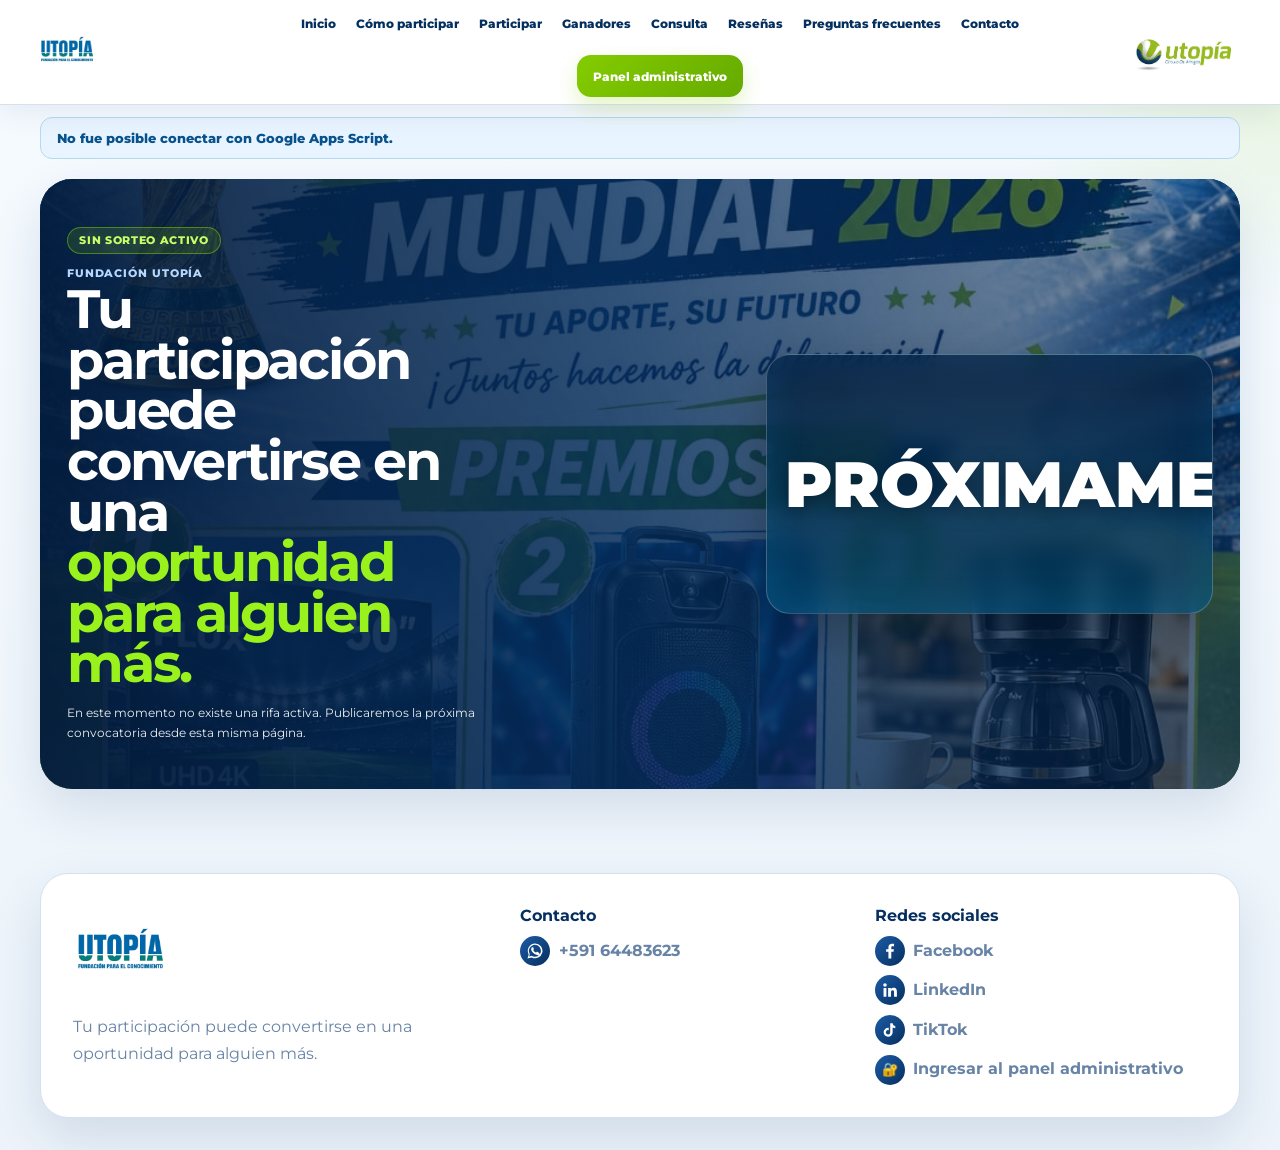
==== commit 803f709c: "Add files via upload" ====
--- a/index.html
+++ b/index.html
@@ -11,7 +11,7 @@
 <link crossorigin="" href="https://fonts.gstatic.com" rel="preconnect"/>
 <link href="https://fonts.googleapis.com/css2?family=Montserrat:wght@400;500;600;700;800;900&amp;display=swap" rel="stylesheet"/>
 
-<link href="estilos.css?v=12.2.0" rel="stylesheet"/></head>
+<link href="estilos.css?v=12.2.5" rel="stylesheet"/></head>
 <body>
 <header class="header">
 <a aria-label="Fundación Utopía" class="brand" href="#inicio">
@@ -40,12 +40,12 @@
 <section class="hero" id="inicio">
 <video aria-hidden="true" autoplay="" class="hero-bg-video" controlslist="nodownload noplaybackrate nofullscreen" disablepictureinpicture="" id="heroVideo" loop="" muted="" playsinline="" poster="assets/rifa-solidaria-2026.png" preload="metadata" webkit-playsinline=""><source src="assets/video-rifa-mundial-utopia.mp4.mp4" type="video/mp4"/></video>
 <div class="hero-copy">
-<span class="hero-badge" id="heroStatusBadge">Sorteo activo</span>
+<span class="hero-badge" id="heroStatusBadge">Cargando sorteo</span>
 <p class="eyebrow" id="heroOrganization">Fundación Utopía · Círculo de Amigos Utopía</p>
 <h1>Tu participación puede convertirse en una <span>oportunidad para alguien más.</span></h1>
-<p class="lead" id="heroDescription">Participa, gana y ayuda a transformar vidas con una rifa solidaria transparente, simple y accesible desde tu celular, tablet o computadora.</p>
+<p class="lead" id="heroDescription">Consultando la información del sorteo disponible.</p>
 <div class="hero-data">
-<article><small>Precio por número</small><strong id="heroPrice">50 Bs</strong></article>
+<article><small>Precio por número</small><strong id="heroPrice">—</strong></article>
 <article><small>Números vendidos</small><strong id="heroSold">0</strong></article>
 <article><small>Disponibles</small><strong id="heroAvailable">0</strong></article>
 </div>
@@ -55,13 +55,12 @@
 </div>
 </div>
 <div aria-hidden="true" class="world-cup-visual">
-<p id="heroRaffleName">Rifa Solidaria Mundial 2026</p>
+<p id="heroRaffleName">CARGANDO…</p>
 <div aria-label="Número de ticket animado" class="hero-number-strip" id="heroNumberStrip"></div>
 <strong>Tu número puede ser el siguiente ganador</strong>
 <div class="hero-countdown top-countdown" aria-label="Conteo regresivo del sorteo">
 <div class="hero-countdown-title">
-<span id="topRaffleName">Rifa Solidaria Mundial 2026</span>
-<strong id="countdownDateTime">17/07/2026 a las 20:00</strong>
+<strong id="countdownDateTime">Consultando fecha…</strong>
 </div>
 <div class="countdown">
 <article><strong id="days">00</strong><small>Días</small></article>
@@ -225,7 +224,7 @@
 <button class="submit-button" disabled="" id="submitButton" type="submit">Registrar participación y enviar comprobante</button>
 <div class="form-result" id="formResult" role="status"></div>
 <div class="confirmation-actions" hidden="" id="confirmationActions">
-<button class="secondary" id="printReceipt" type="button">Ver comprobante digital</button>
+<button class="secondary" id="checkMyTickets" type="button">Revisar estado de mis tickets</button>
 </div>
 </form>
 </div>
@@ -296,15 +295,9 @@
 <div class="no-winner" hidden="" id="noWinner"><strong>¡El próximo ganador puedes ser tú!</strong><p>Participa y mantente atento a los resultados oficiales.</p></div>
 </div>
 </dialog>
-<section class="digital-receipt" hidden="" id="digitalReceipt">
-<img alt="Fundación Utopía" src="assets/logo-utopia.png.jpeg"/>
-<h2>Participación confirmada – Sorteos Utopía</h2>
-<p id="receiptGreeting"></p>
-<dl><div><dt>Código</dt><dd id="receiptCode"></dd></div><div><dt>Números</dt><dd id="receiptTickets"></dd></div><div><dt>Total pagado</dt><dd id="receiptAmount"></dd></div><div><dt>Fecha del sorteo</dt><dd id="receiptDate"></dd></div></dl>
-<p>Gracias por apoyar los proyectos de Fundación Utopía.</p><strong>Participa, gana y ayuda a transformar vidas.</strong>
-</section>
-
-
-<script src="config.js?v=12.2.0"></script>
-<script src="app.js?v=12.2.0" defer></script></body>
+
+
+
+<script src="config.js?v=12.2.5"></script>
+<script src="app.js?v=12.2.5" defer></script></body>
 </html>
--- a/estilos.css
+++ b/estilos.css
@@ -732,6 +732,11 @@
   min-height: 24px;
   margin-top: 0.9rem;
   font-weight: 700;
+  line-height: 1.55;
+}
+.form-result strong {
+  display: inline-block;
+  margin-bottom: 0.2rem;
 }
 .confirmation-actions {
   display: flex;
@@ -1441,13 +1446,11 @@
   backdrop-filter:blur(8px);
 }
 .hero-countdown-title{
-  display:grid;
-  gap:.2rem;
+  display:flex;
+  align-items:center;
+  justify-content:center;
+  min-height:28px;
   text-align:center;
-}
-.hero-countdown.top-countdown span{
-  margin:0;
-  font-size:.68rem;
 }
 .hero-countdown.top-countdown .hero-countdown-title strong{
   font-size:clamp(.92rem,1.5vw,1.18rem);
@@ -1500,3 +1503,12 @@
   .hero-countdown.top-countdown{padding:.7rem;}
   .participation-intro-grid article{min-height:68px;}
 }
+
+/* v12.2.5 — estado público cuando no existe un sorteo activo */
+body.no-active-raffle .hero-data,
+body.no-active-raffle .hero-actions,
+body.no-active-raffle .hero-countdown,
+body.no-active-raffle .world-cup-visual>strong,
+body.no-active-raffle .hero-number-strip{display:none!important}
+body.no-active-raffle .world-cup-visual{min-height:260px}
+body.no-active-raffle .world-cup-visual p{font-size:clamp(2rem,5vw,4.5rem)}
